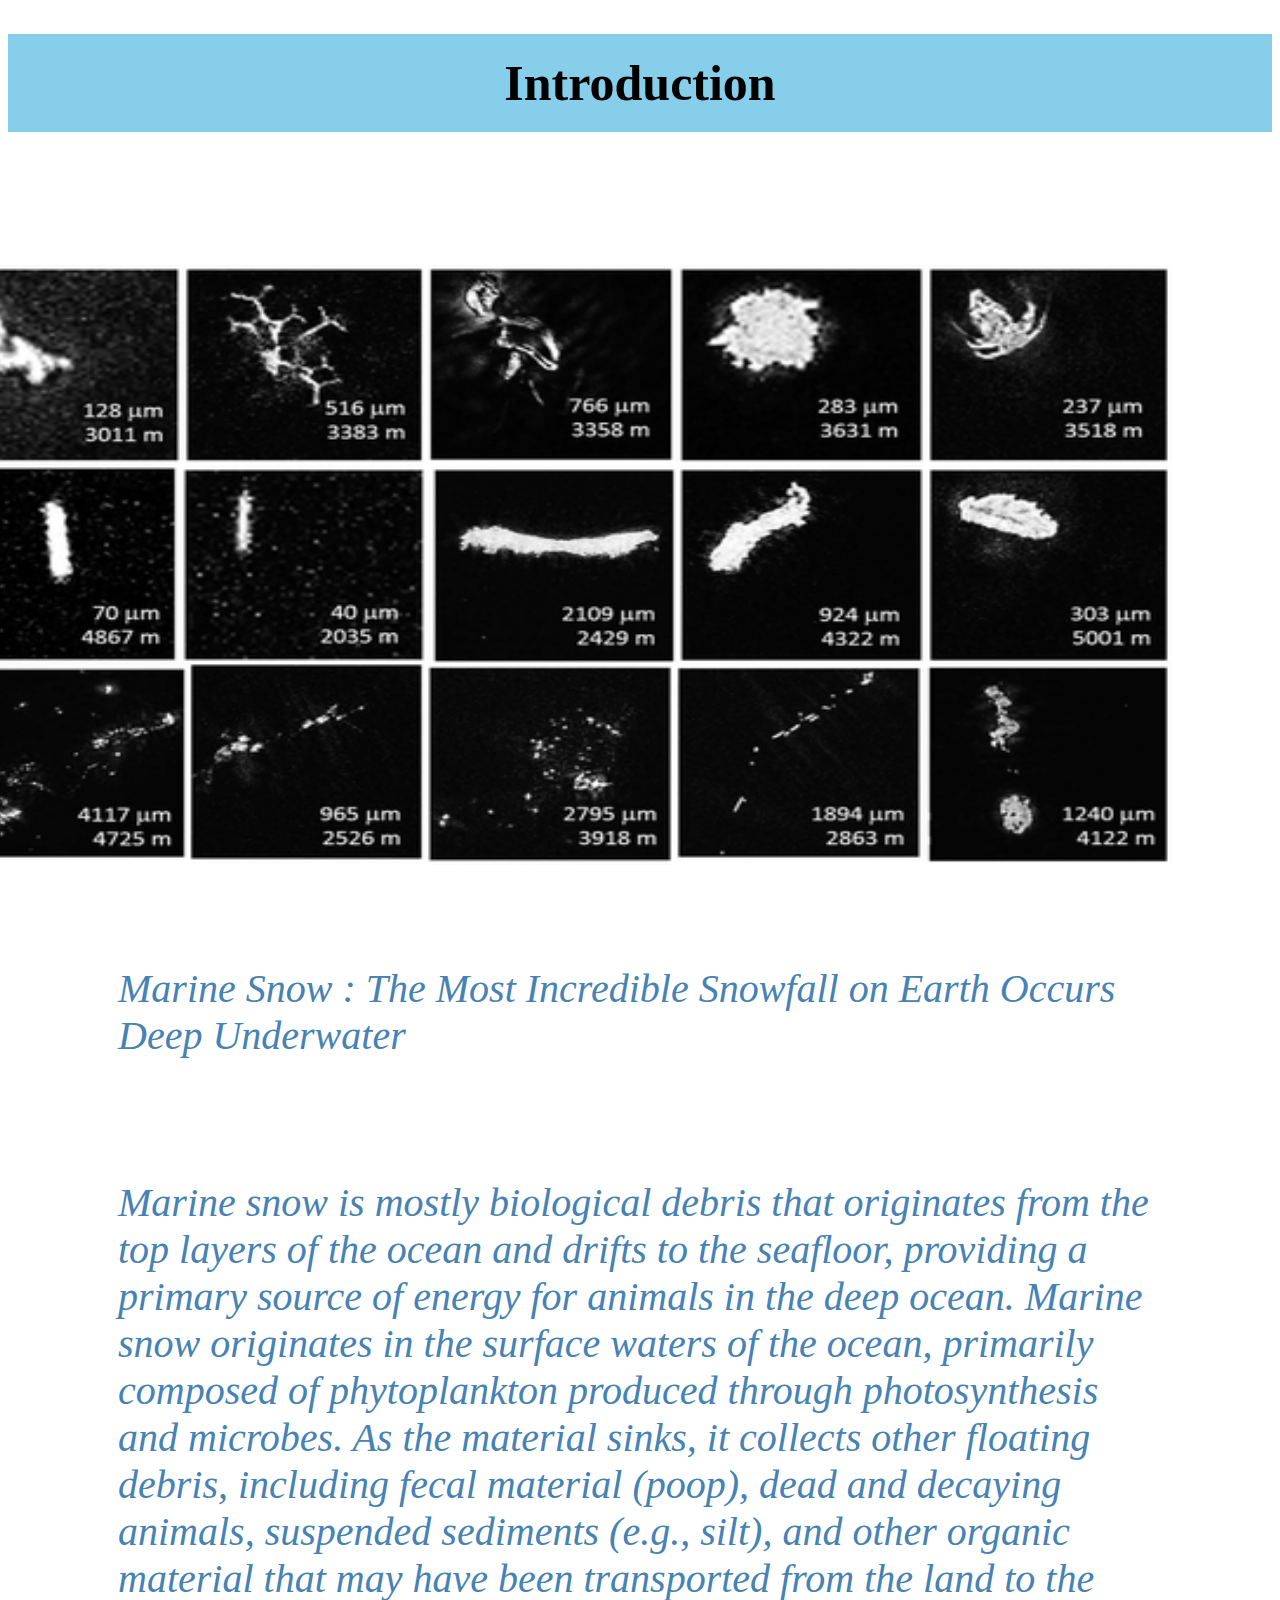
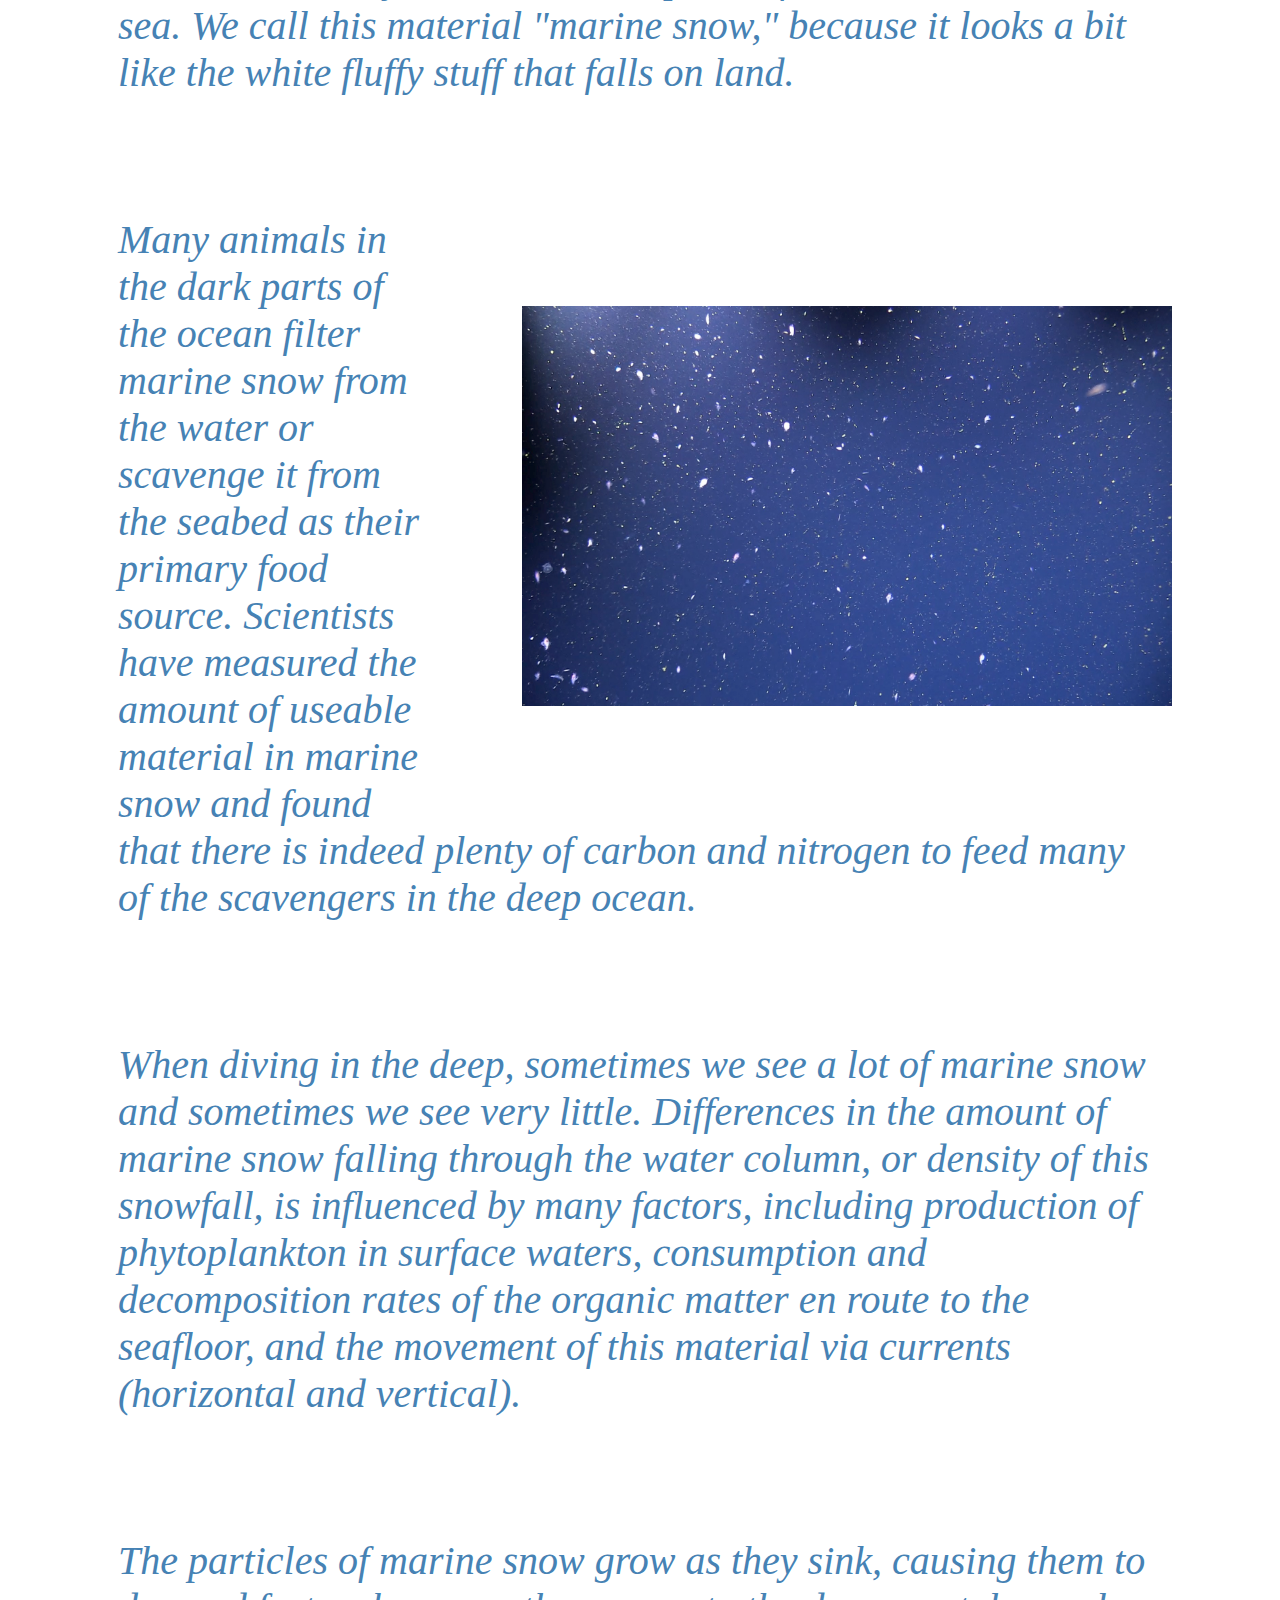
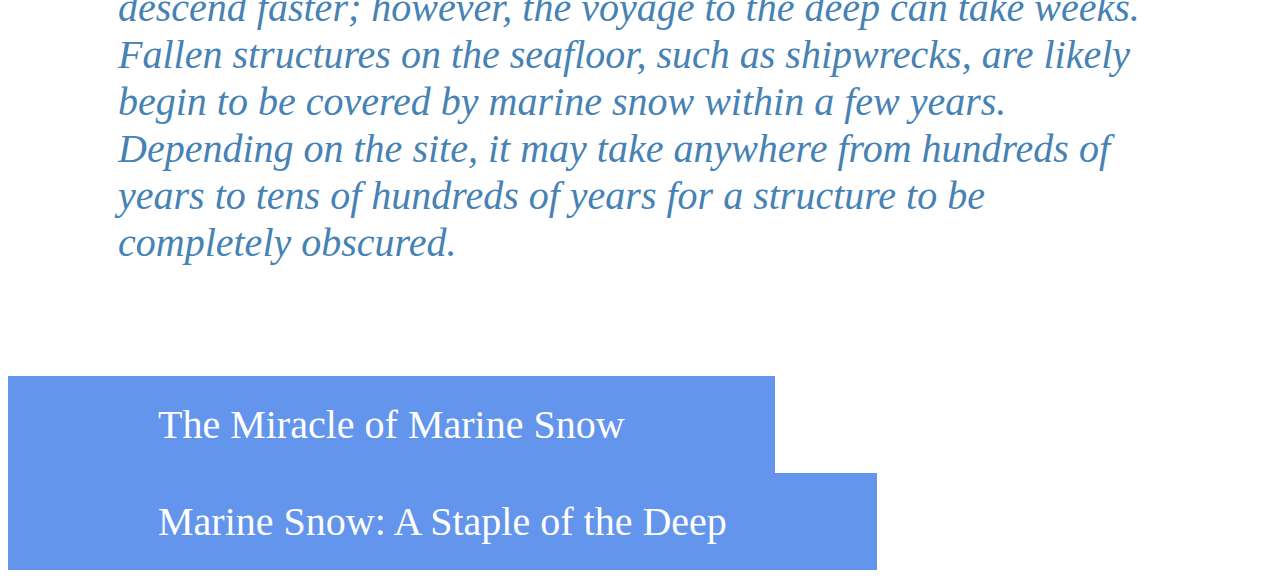
==== Introduction.html @ 8fd4afe2 "Update Introduction.html" ====
<!DOCTYPE html>
<html lang="en" dir="ltr">
  <head>
    <meta charset="utf-8">
    <title>Introduction</title>
    <style>
      h1{
        background-color: skyblue;
        padding: 20px;
        text-align: center;
        font-size: 50px;
      }

      p{
        margin: 100px;
        padding: 10px;
        color:#4682B4;
        font-size:40px;
        font-style:italic;
      }
      a:link, a:visited{
        background-color: #6495ED;
        color: white;
        padding: 25px 150px;
        font-size:40px;
        text-align: center;
        text-decoration: none;
        display: inline-block;
        float:none;
      }

      img{
        float:right;
        margin: 100px;
      }

      img1{
        margin: 100;
        float:inherit;
      }

      intro{
        font-size:60px;
      }
    </style>
  </head>
  <body>

    <div class="header">
         <h1>Introduction</h1>
    </div>


    <div class="img1">
    <img src="assets/2.png" alt=""width="2000"height="600">
    </div>

    <div class="intro">
    <p>Marine Snow : The Most Incredible Snowfall on Earth Occurs Deep Underwater</p>

    <p class="p1">
    Marine snow is mostly biological debris that originates from the top layers of the ocean and drifts to the seafloor, providing a primary source of energy for animals in the deep ocean.
    Marine snow originates in the surface waters of the ocean, primarily composed of phytoplankton produced through photosynthesis and microbes. As the material sinks, it collects other floating debris, including fecal material (poop), dead and decaying animals, suspended sediments (e.g., silt), and other organic material that may have been transported from the land to the sea. We call this material "marine snow," because it looks a bit like the white fluffy stuff that falls on land.
    </p>
    <div class="img">
      <img src="assets/1.jpeg" alt="" width="650"height="400">
    </div>
<p id="p2">
Many animals in the dark parts of the ocean filter marine snow from the water or scavenge it from the seabed as their primary food source. Scientists have measured the amount of useable material in marine snow and found that there is indeed plenty of carbon and nitrogen to feed many of the scavengers in the deep ocean.
</p>
<p id="p3">
When diving in the deep, sometimes we see a lot of marine snow and sometimes we see very little. Differences in the amount of marine snow falling through the water column, or density of this snowfall, is influenced by many factors, including production of phytoplankton in surface waters, consumption and decomposition rates of the organic matter en route to the seafloor, and the movement of this material via currents (horizontal and vertical).
</p>
<p id="p4">
The particles of marine snow grow as they sink, causing them to descend faster; however, the voyage to the deep can take weeks. Fallen structures on the seafloor, such as shipwrecks, are likely begin to be covered by marine snow within a few years. Depending on the site, it may take anywhere from hundreds of years to tens of hundreds of years for a structure to be completely obscured.
</p>
</div>
 <div class="video">
   <a href="https://www.youtube.com/watch?v=Lt8rDz0vx2o">The Miracle of Marine Snow</a>
 </div>

<div class="web">
  <a href="https://ocean.si.edu/ecosystems/deep-sea/marine-snow-staple-deep">Marine Snow: A Staple of the Deep</a>

</div>
  </body>
</html>
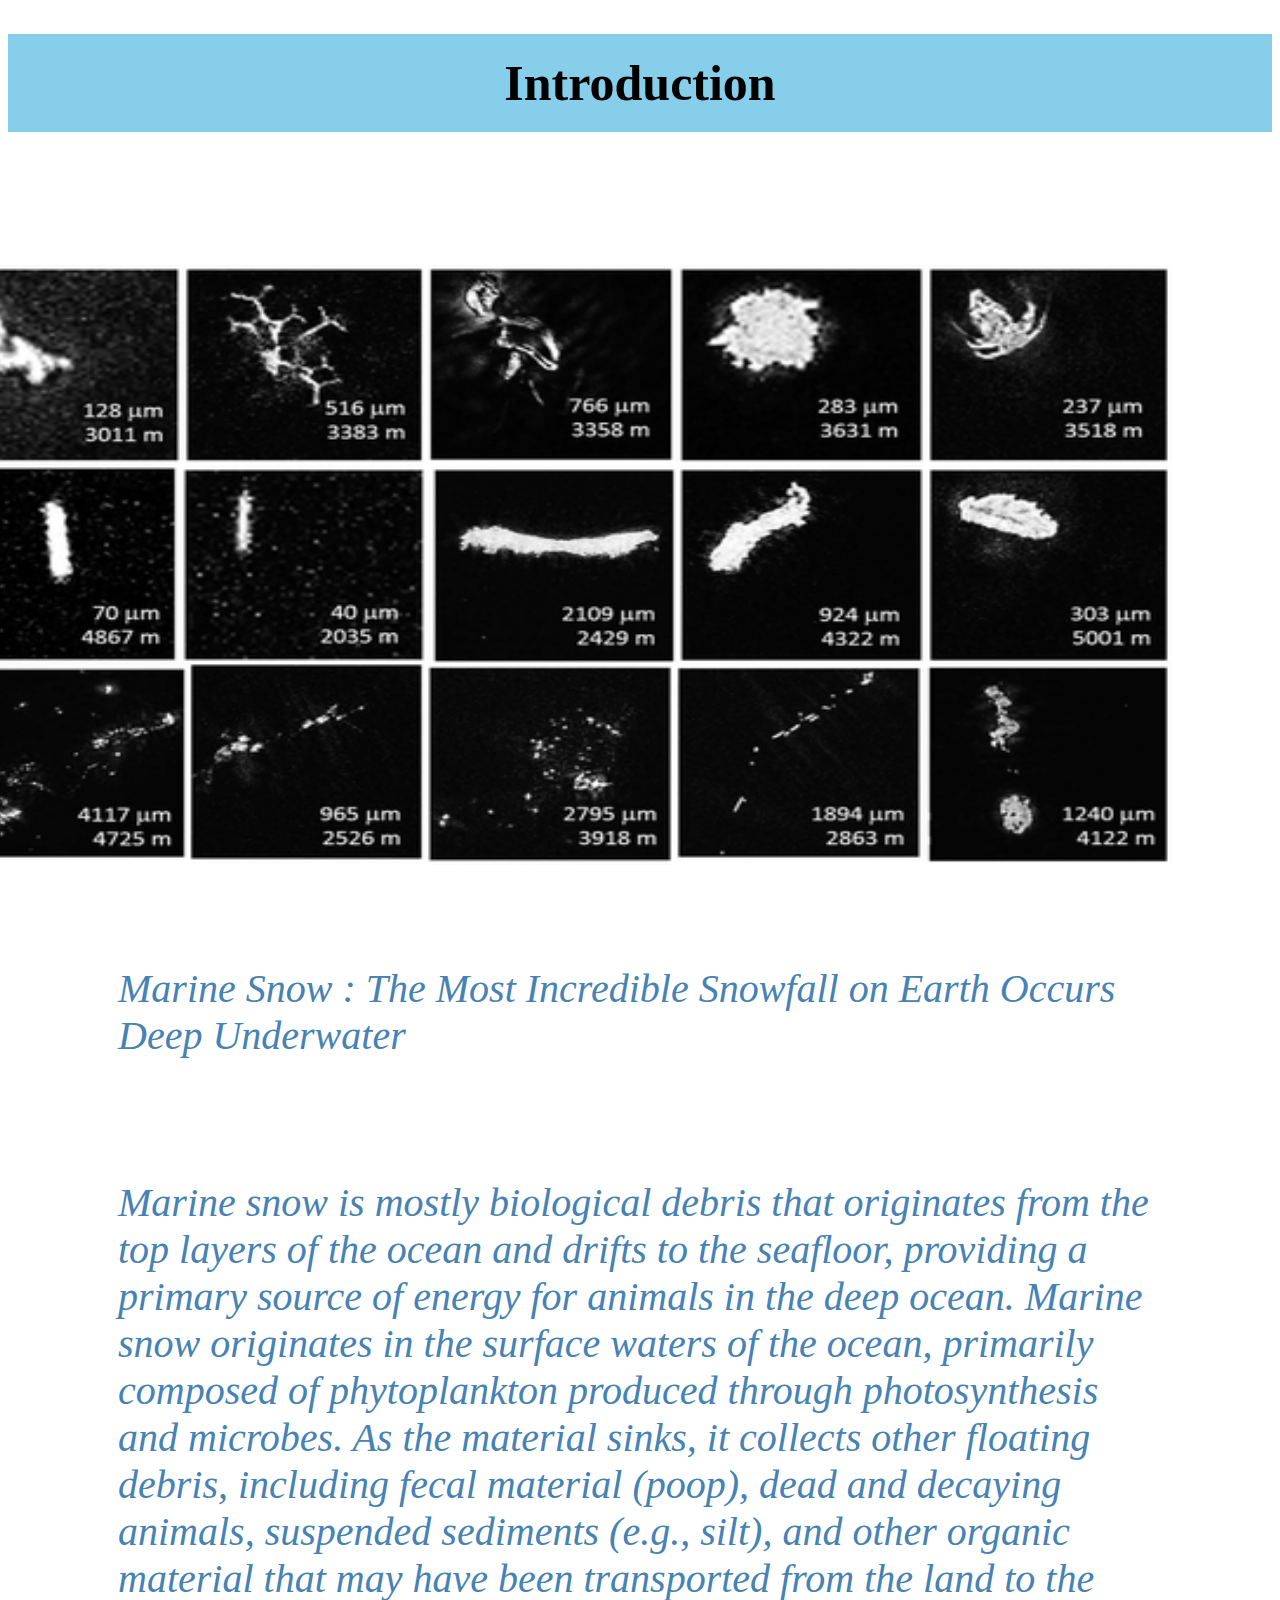
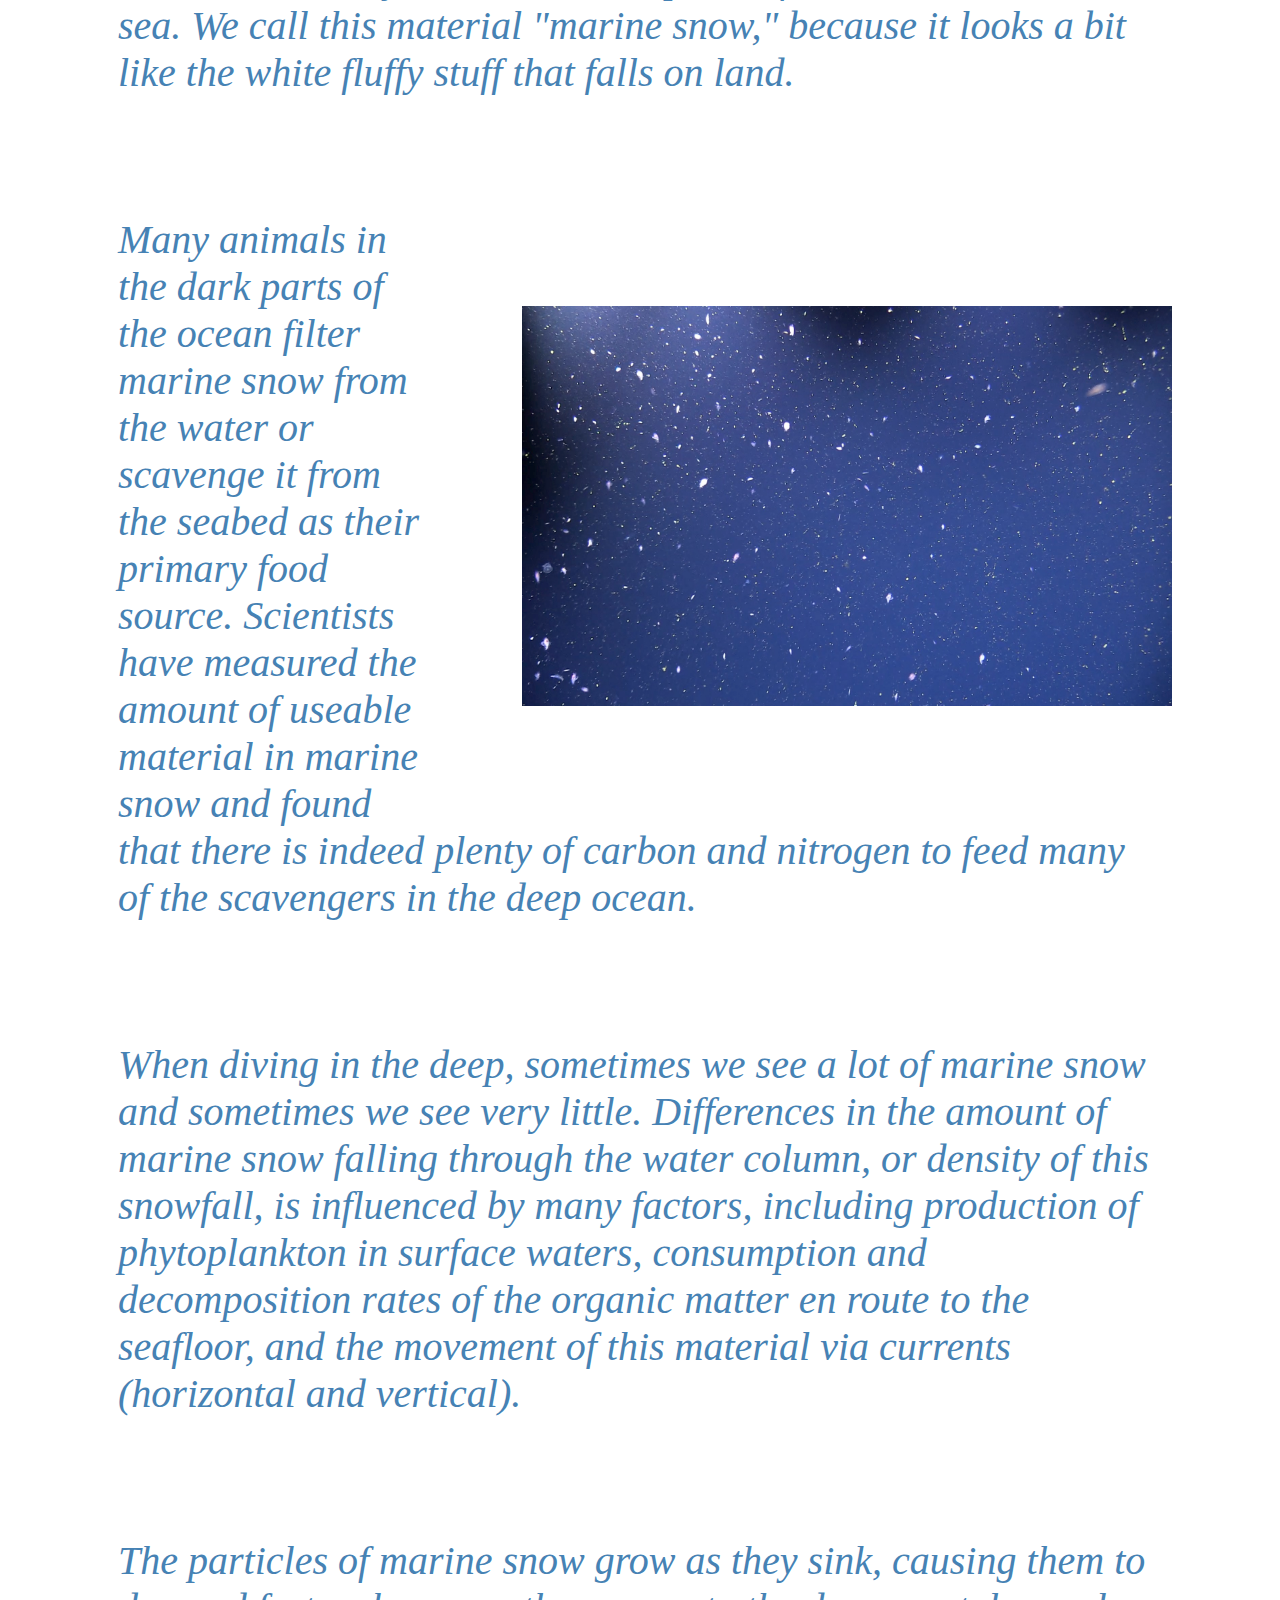
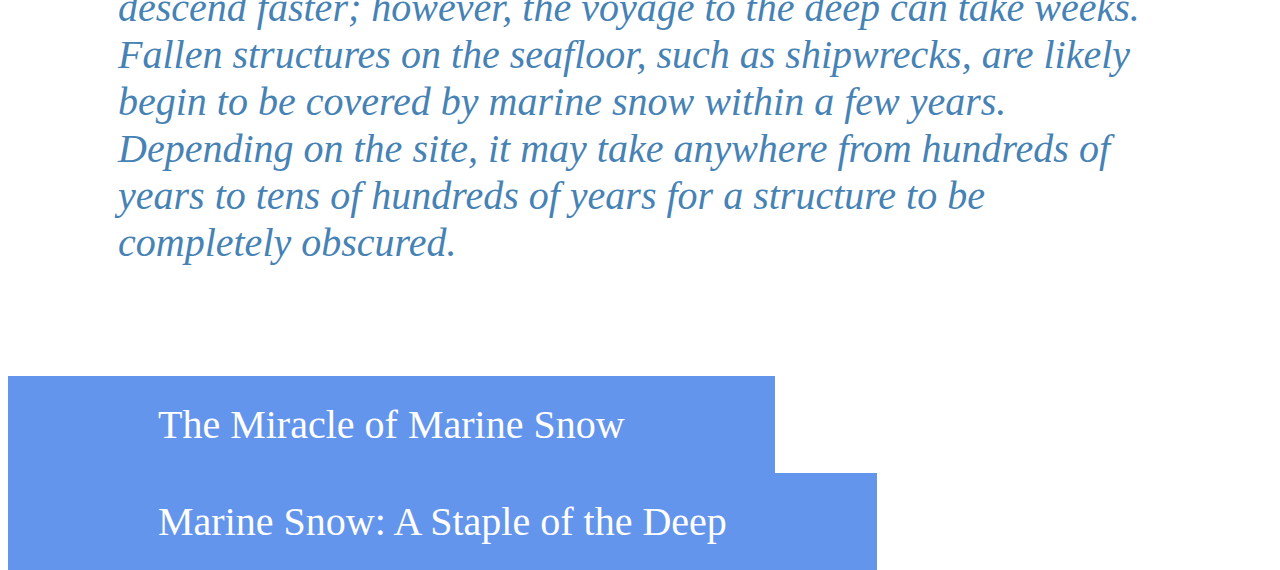
==== commit 6a0667f6: "Update Introduction.html" ====
--- a/Introduction.html
+++ b/Introduction.html
@@ -26,7 +26,7 @@
         text-align: center;
         text-decoration: none;
         display: inline-block;
-        float:none;
+        float:left;
       }
 
       img{
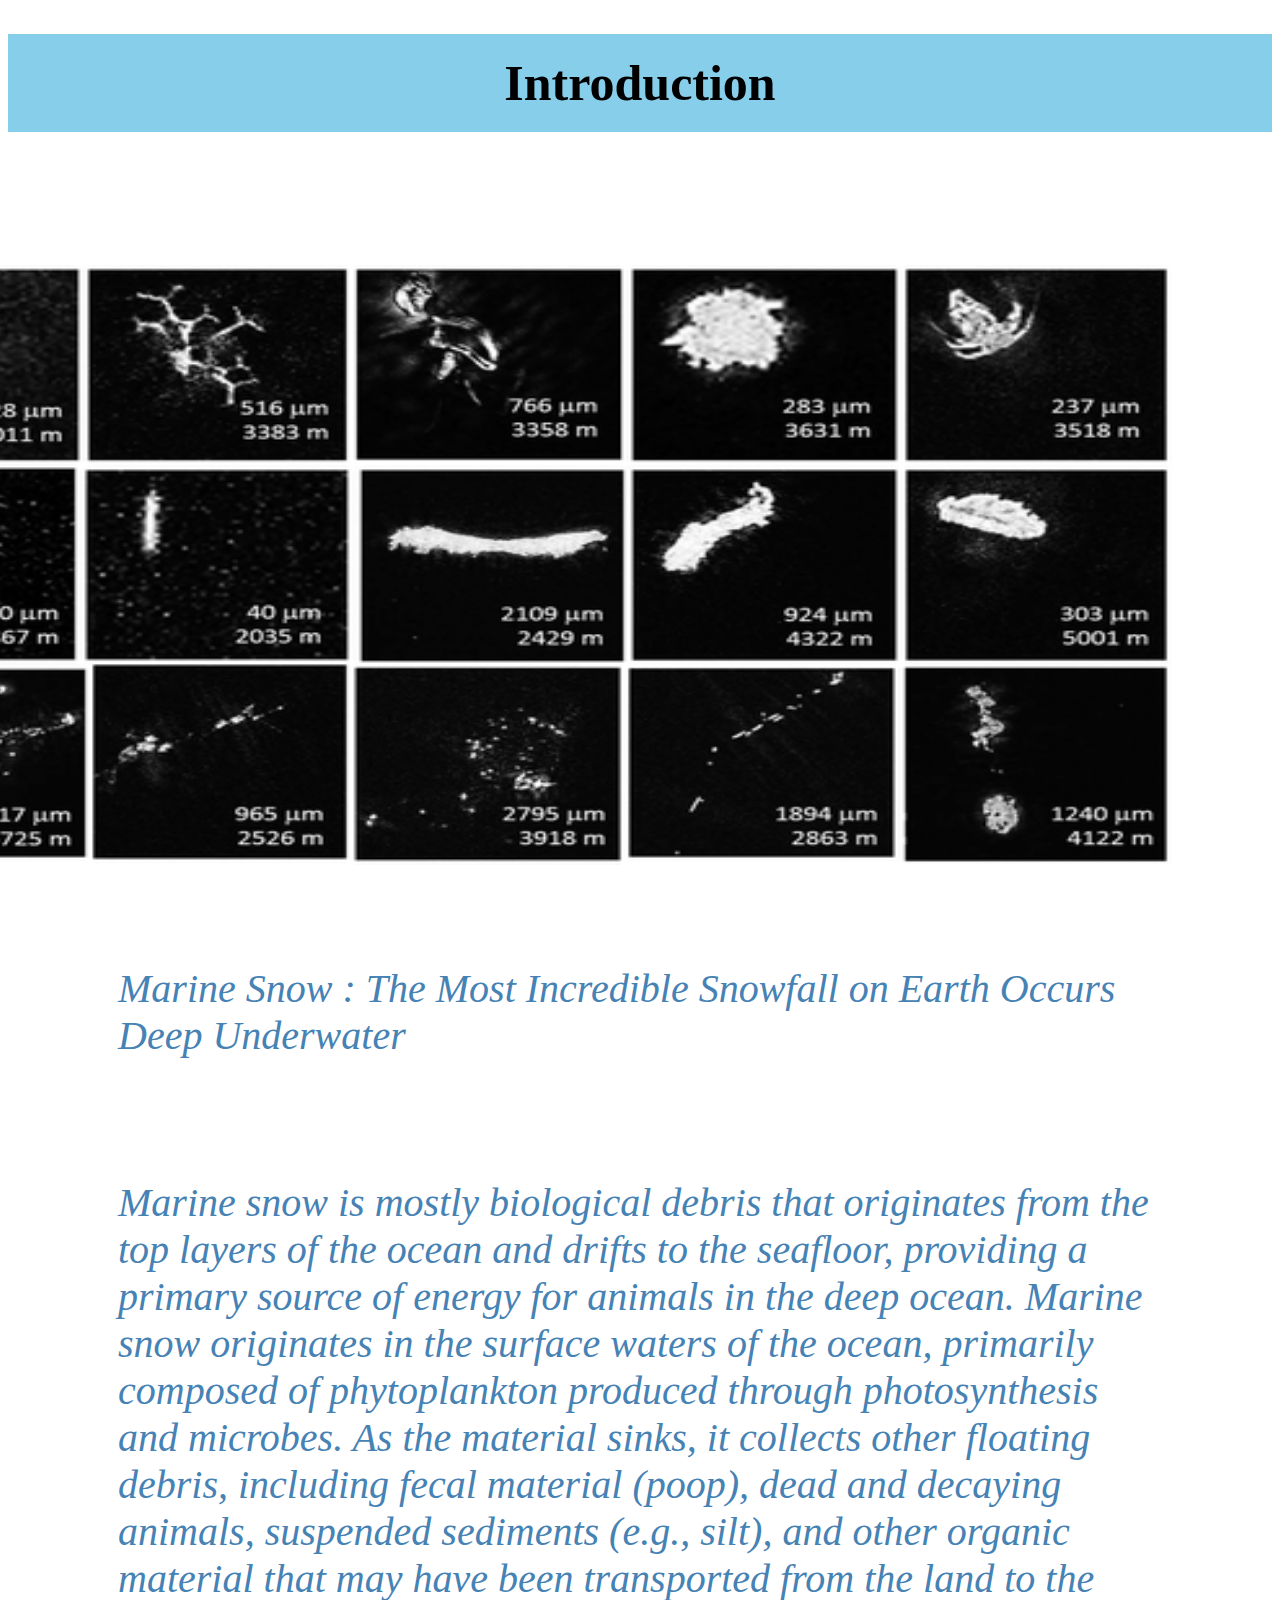
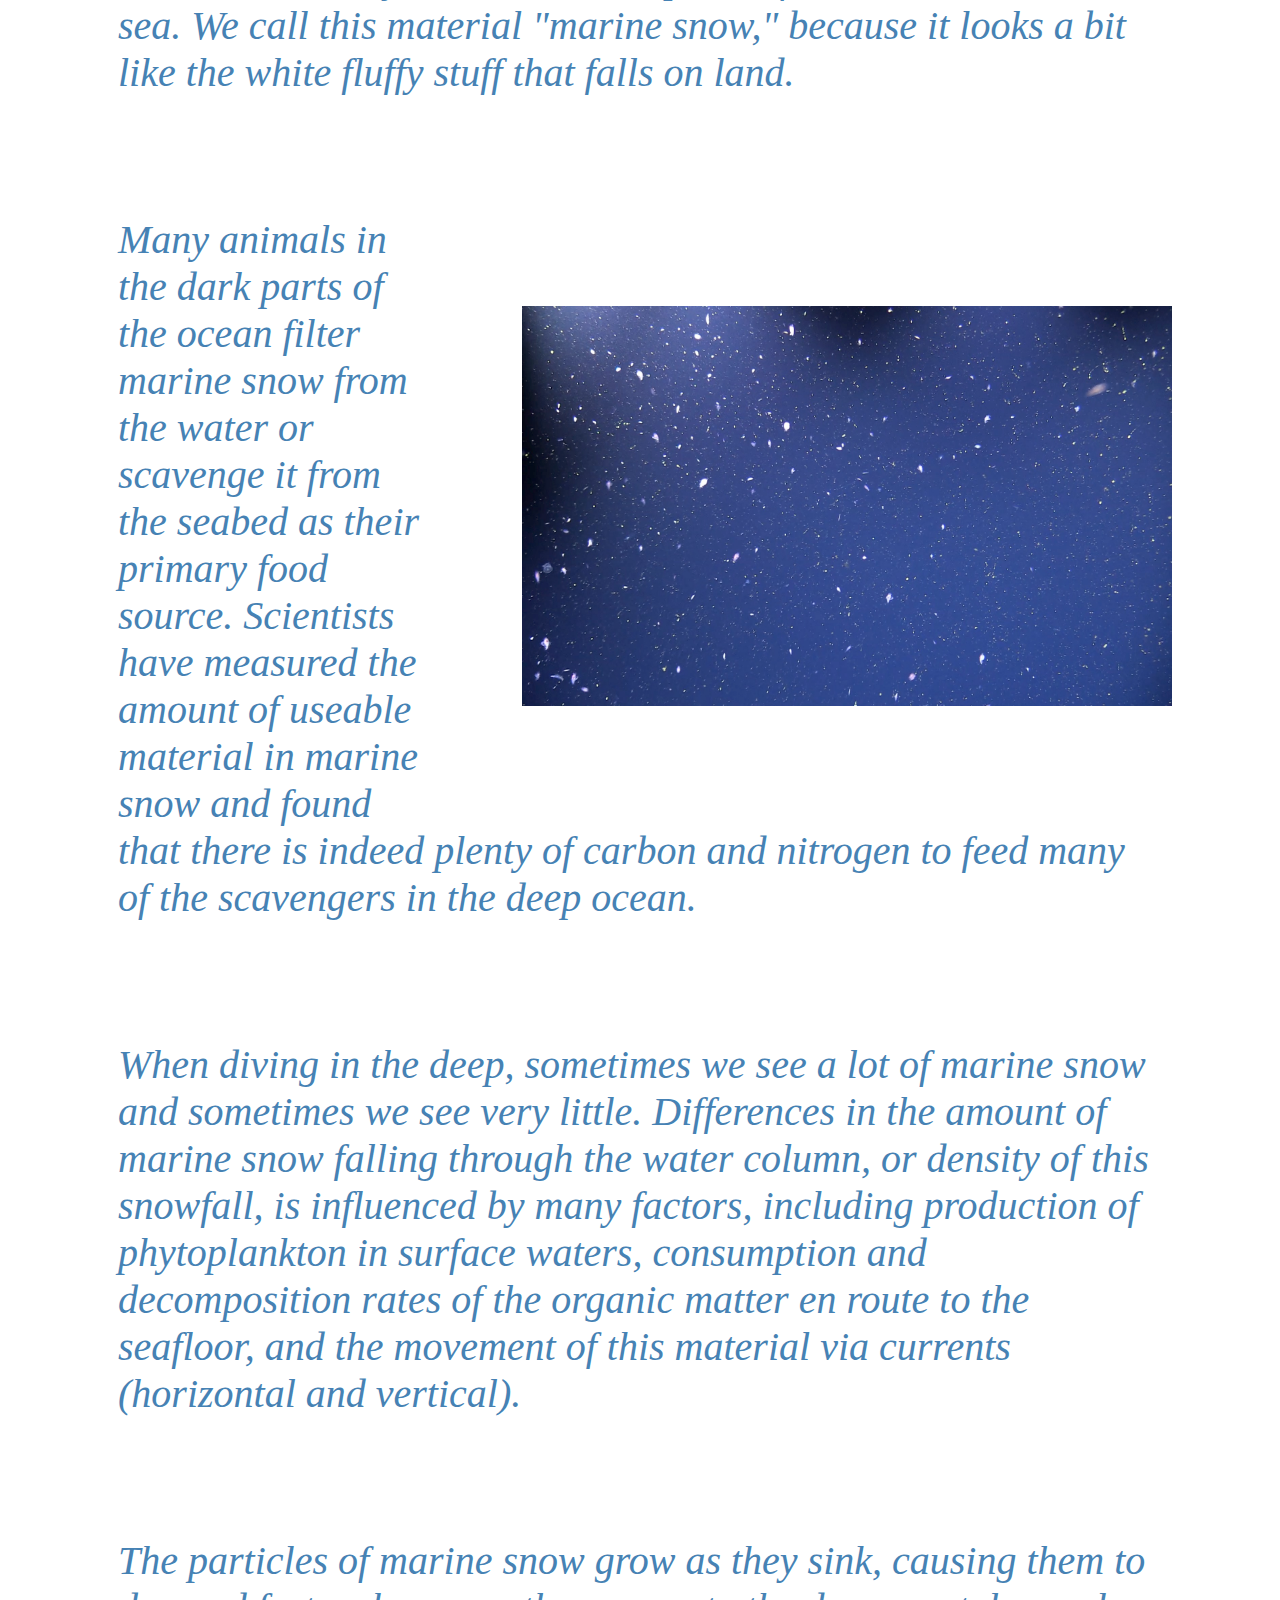
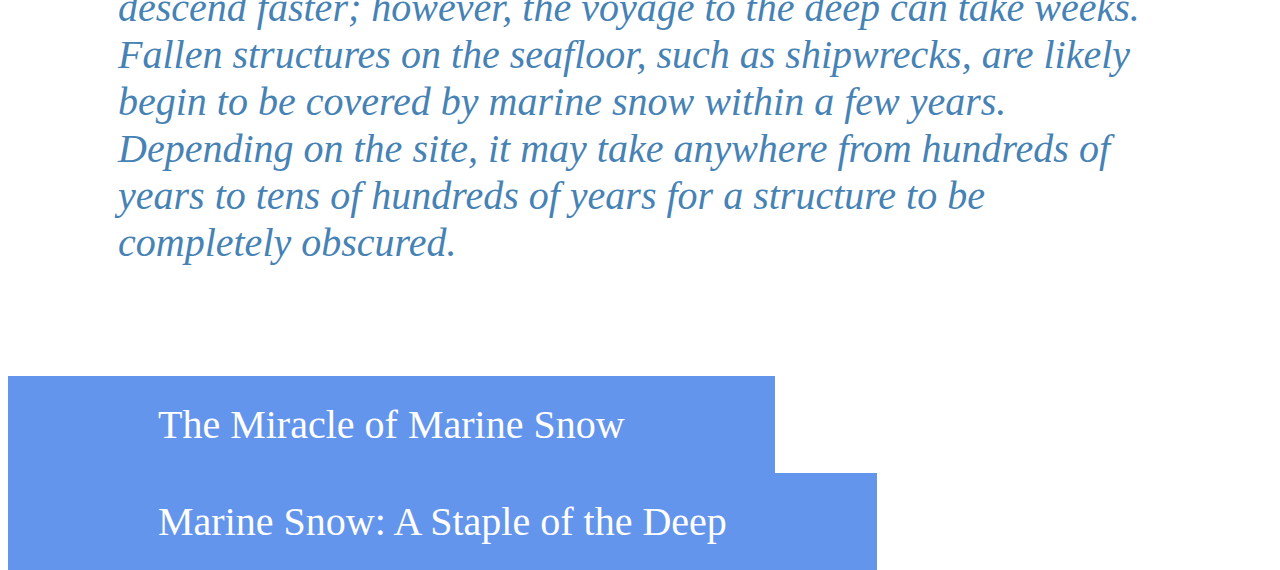
==== commit b904f1e8: "Update Introduction.html" ====
--- a/Introduction.html
+++ b/Introduction.html
@@ -52,7 +52,7 @@
 
 
     <div class="img1">
-    <img src="assets/2.png" alt=""width="2000"height="600">
+    <img src="assets/2.png" alt=""width="2200"height="600">
     </div>
 
     <div class="intro">
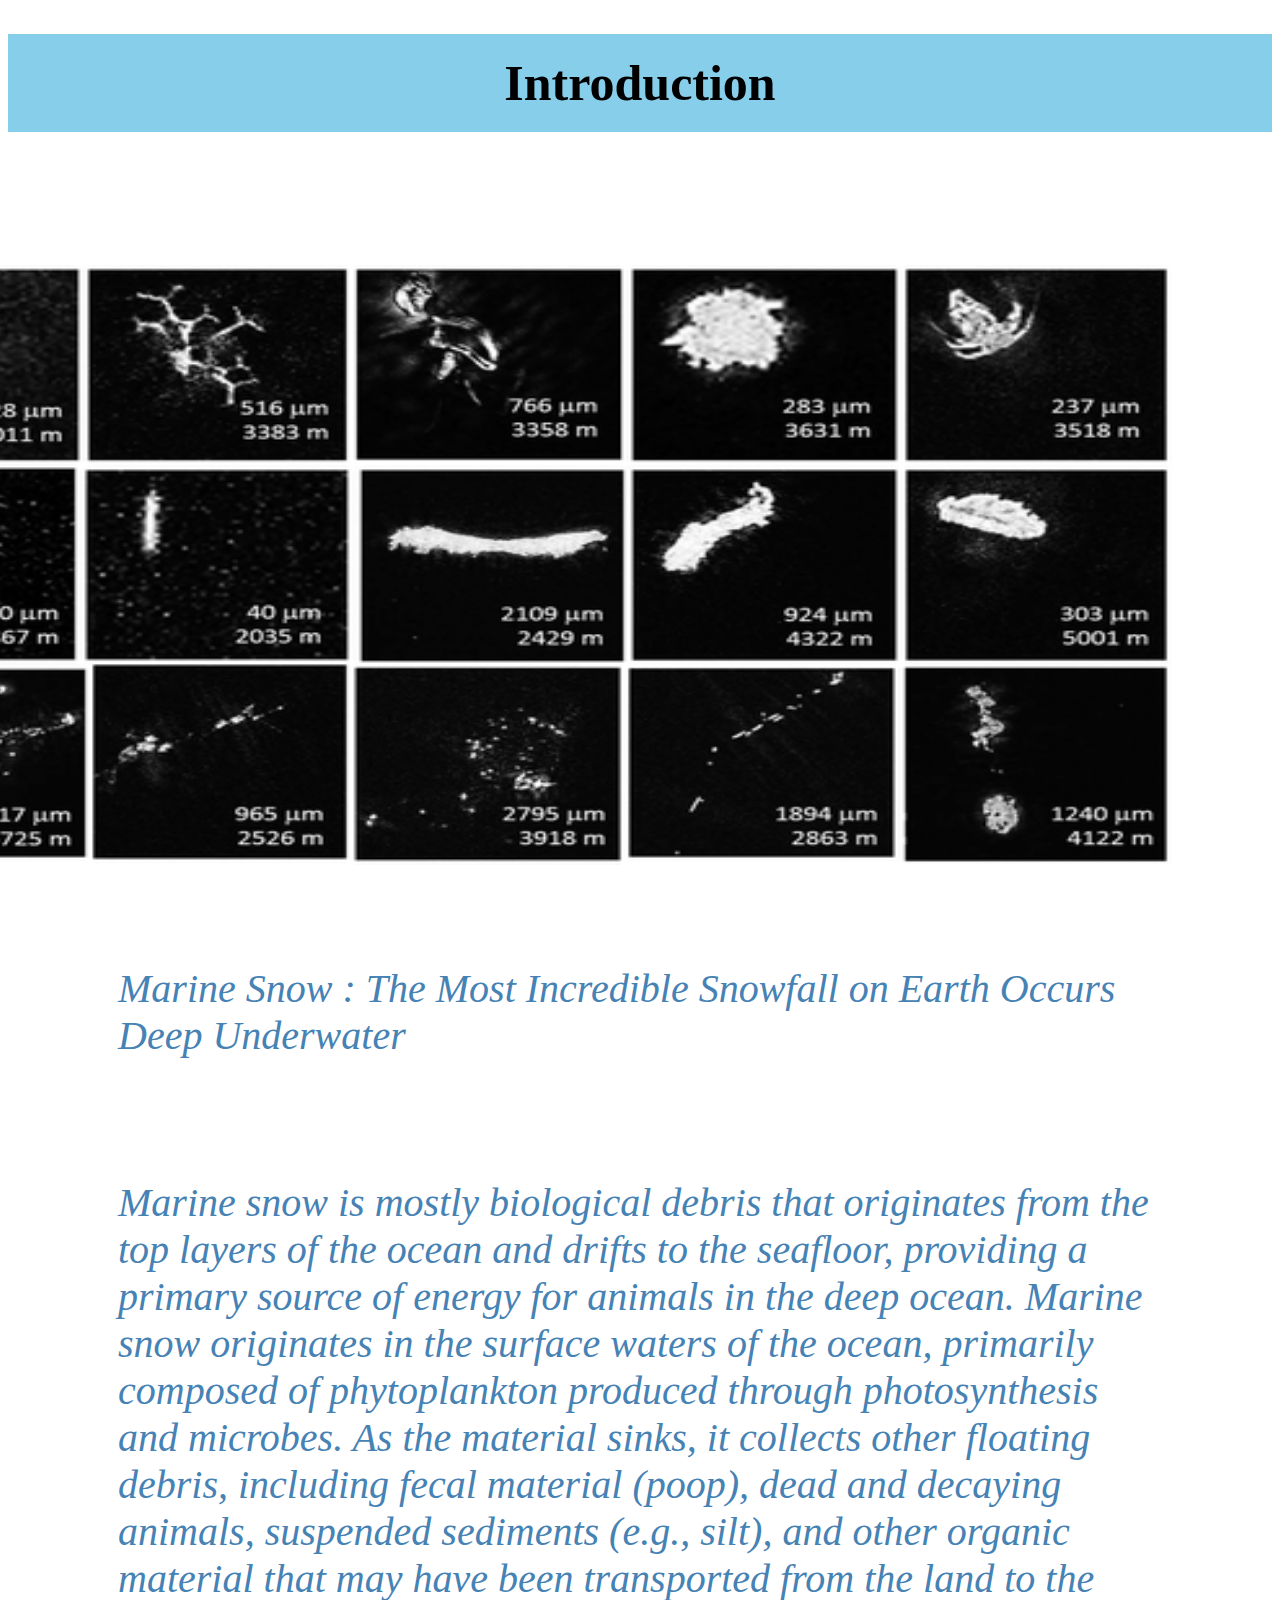
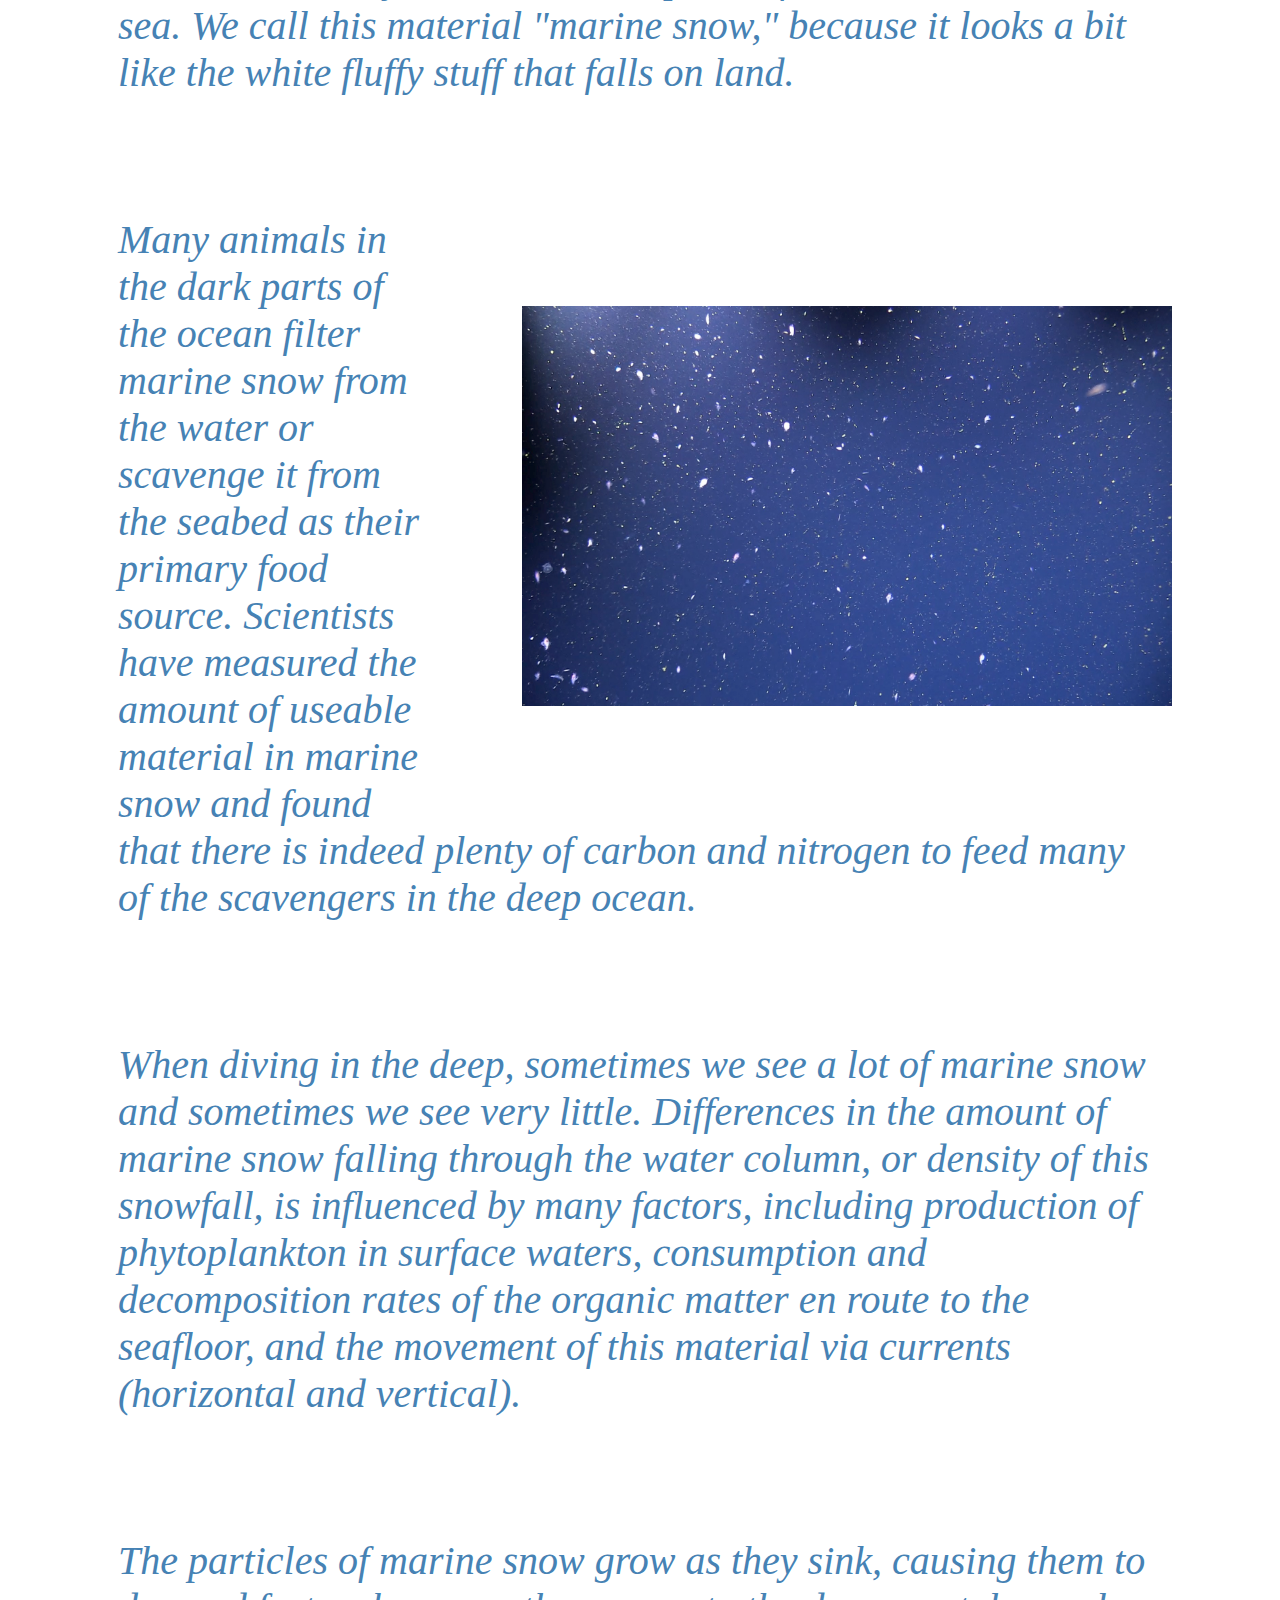
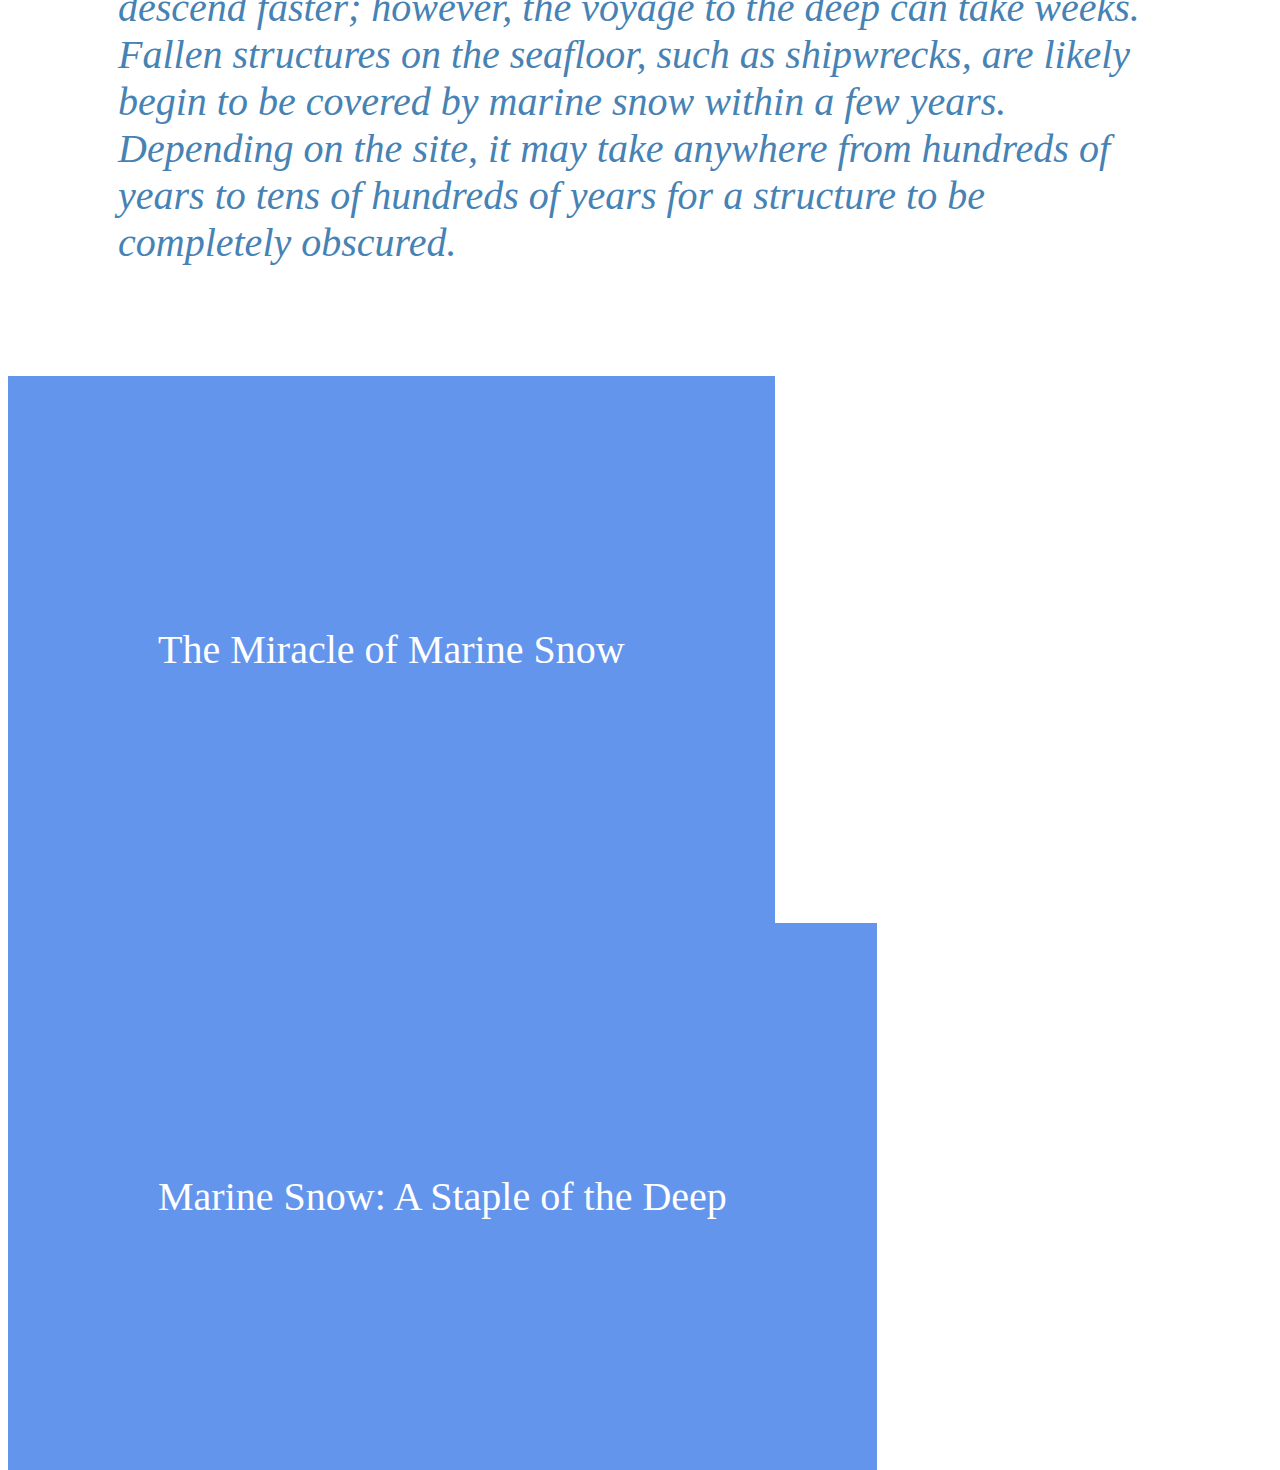
==== commit 4b45056f: "Update Introduction.html" ====
--- a/Introduction.html
+++ b/Introduction.html
@@ -21,7 +21,7 @@
       a:link, a:visited{
         background-color: #6495ED;
         color: white;
-        padding: 25px 150px;
+        padding: 250px 150px;
         font-size:40px;
         text-align: center;
         text-decoration: none;
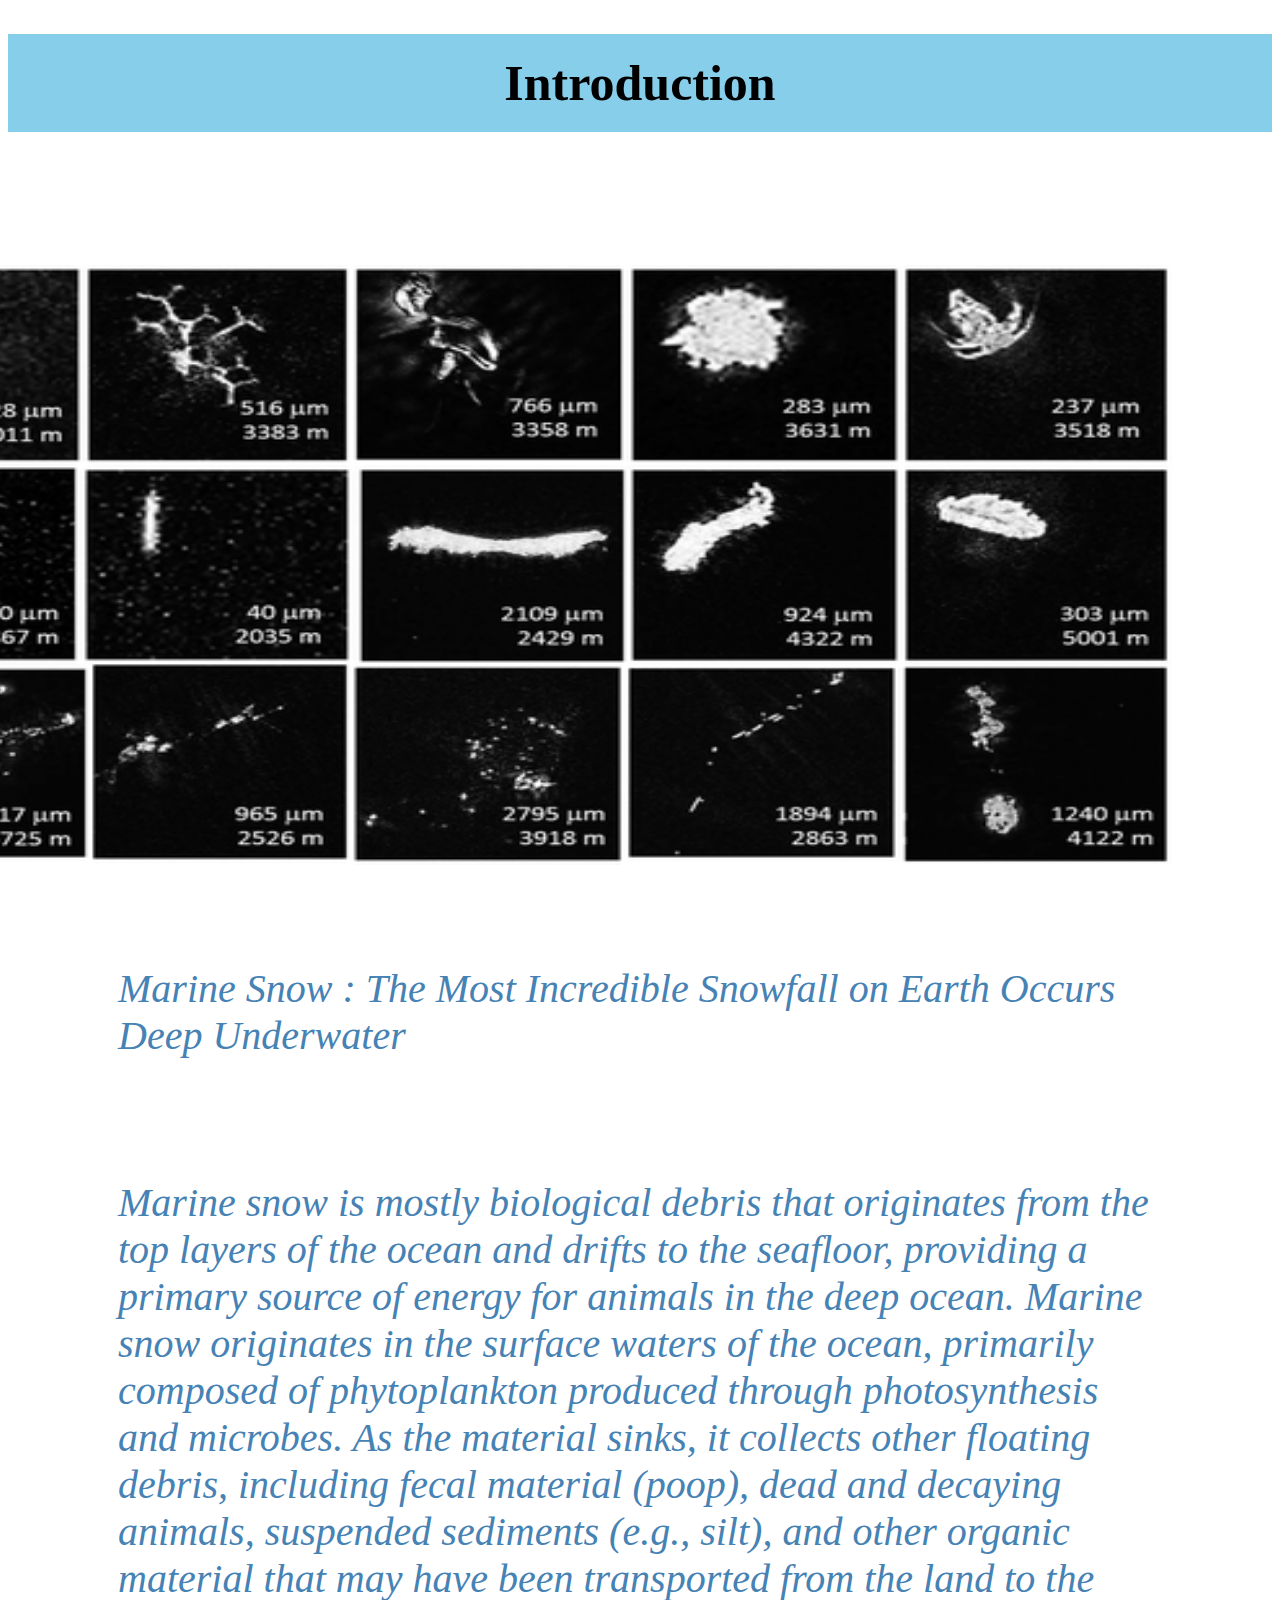
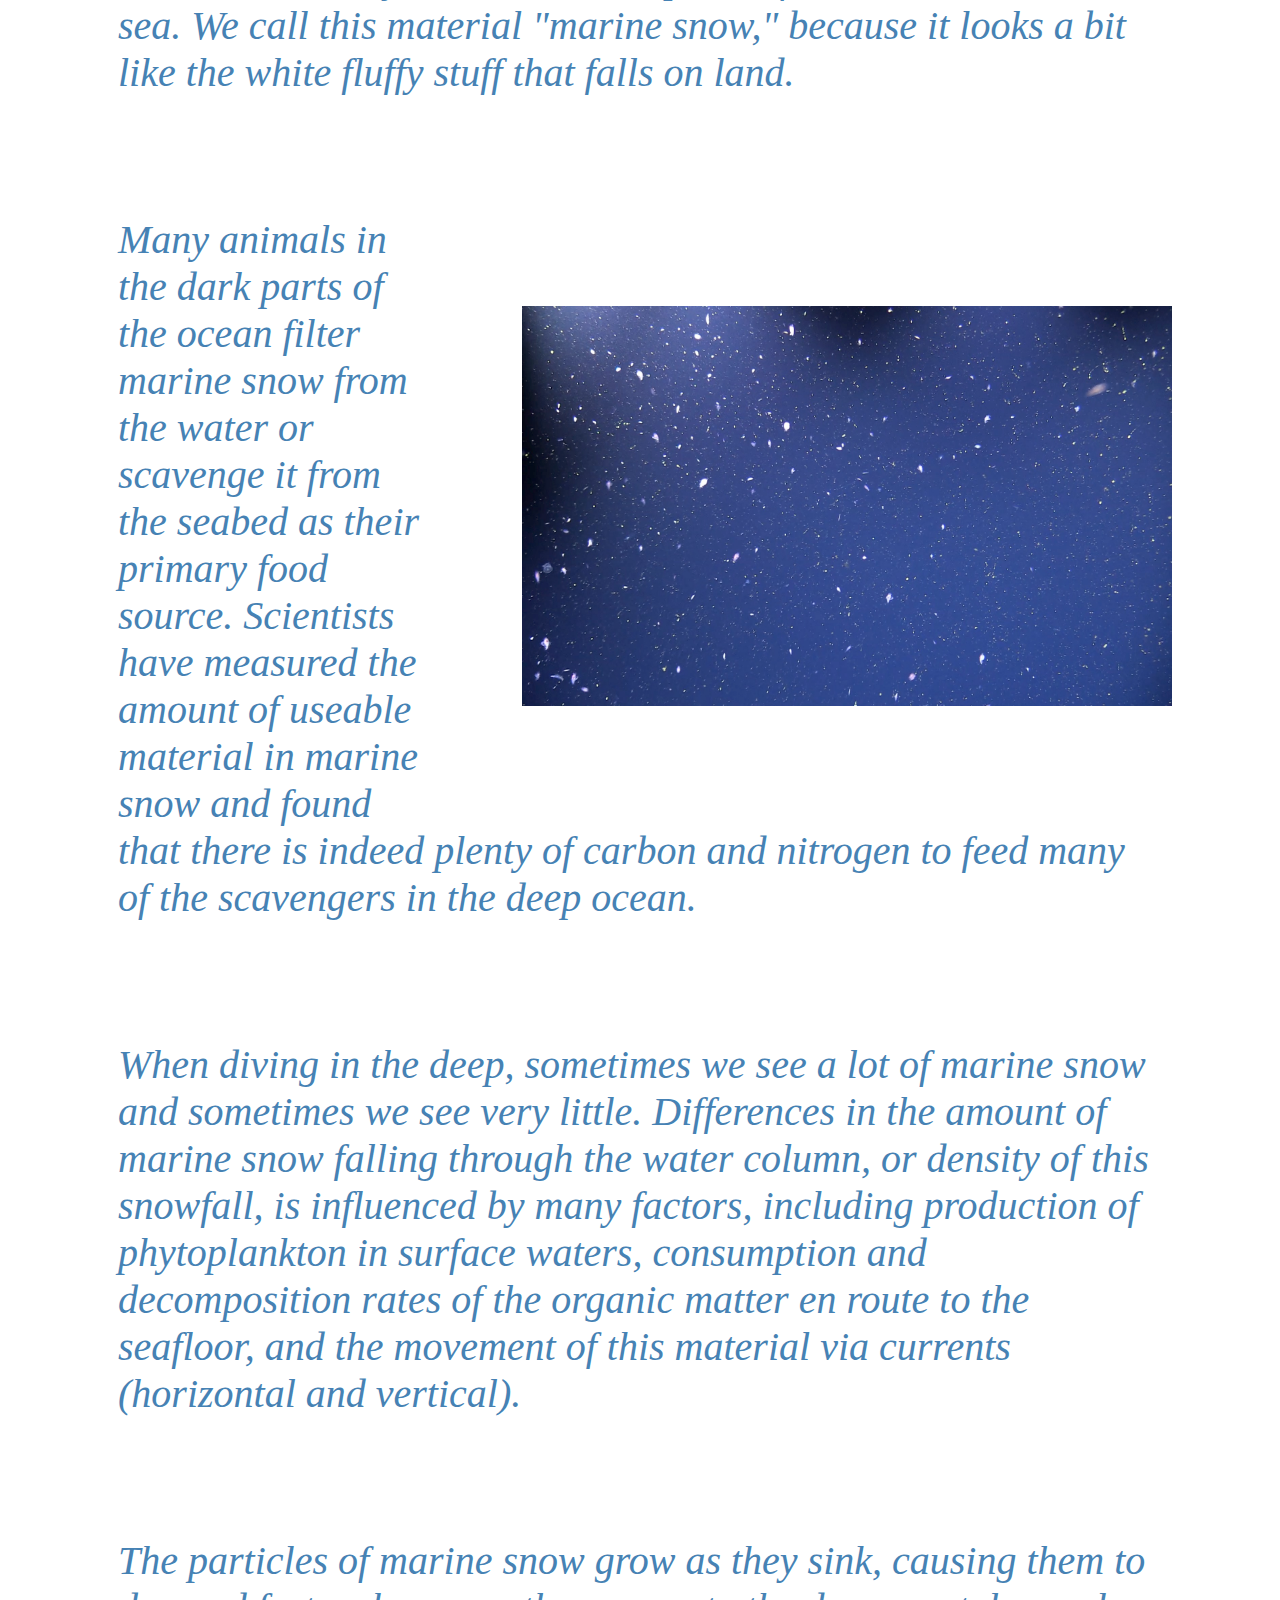
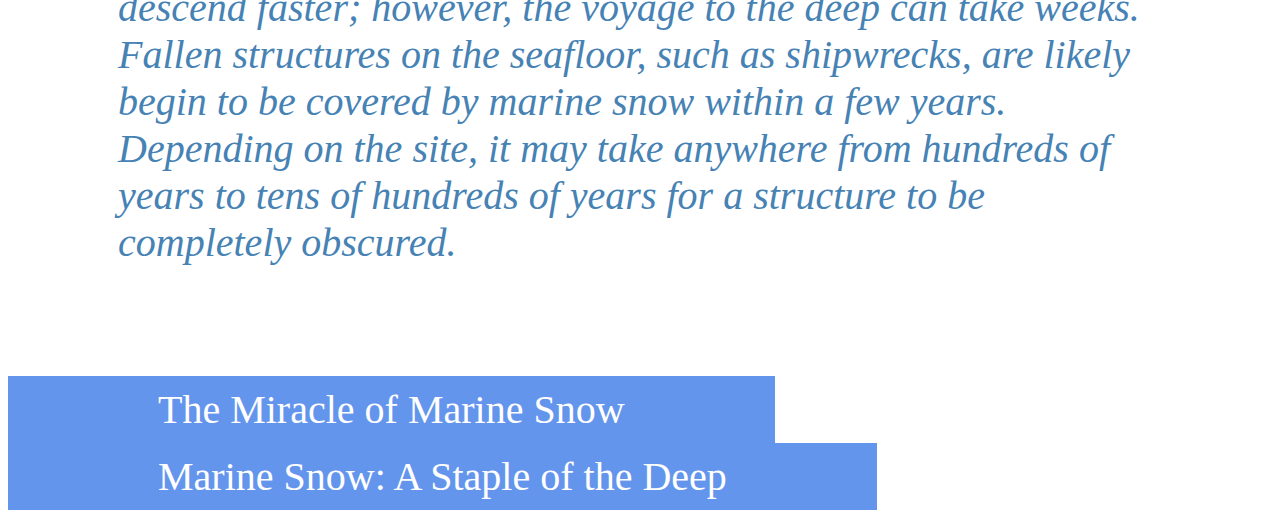
==== commit d6e1c2e3: "Update Introduction.html" ====
--- a/Introduction.html
+++ b/Introduction.html
@@ -21,7 +21,7 @@
       a:link, a:visited{
         background-color: #6495ED;
         color: white;
-        padding: 250px 150px;
+        padding:10px 150px;
         font-size:40px;
         text-align: center;
         text-decoration: none;
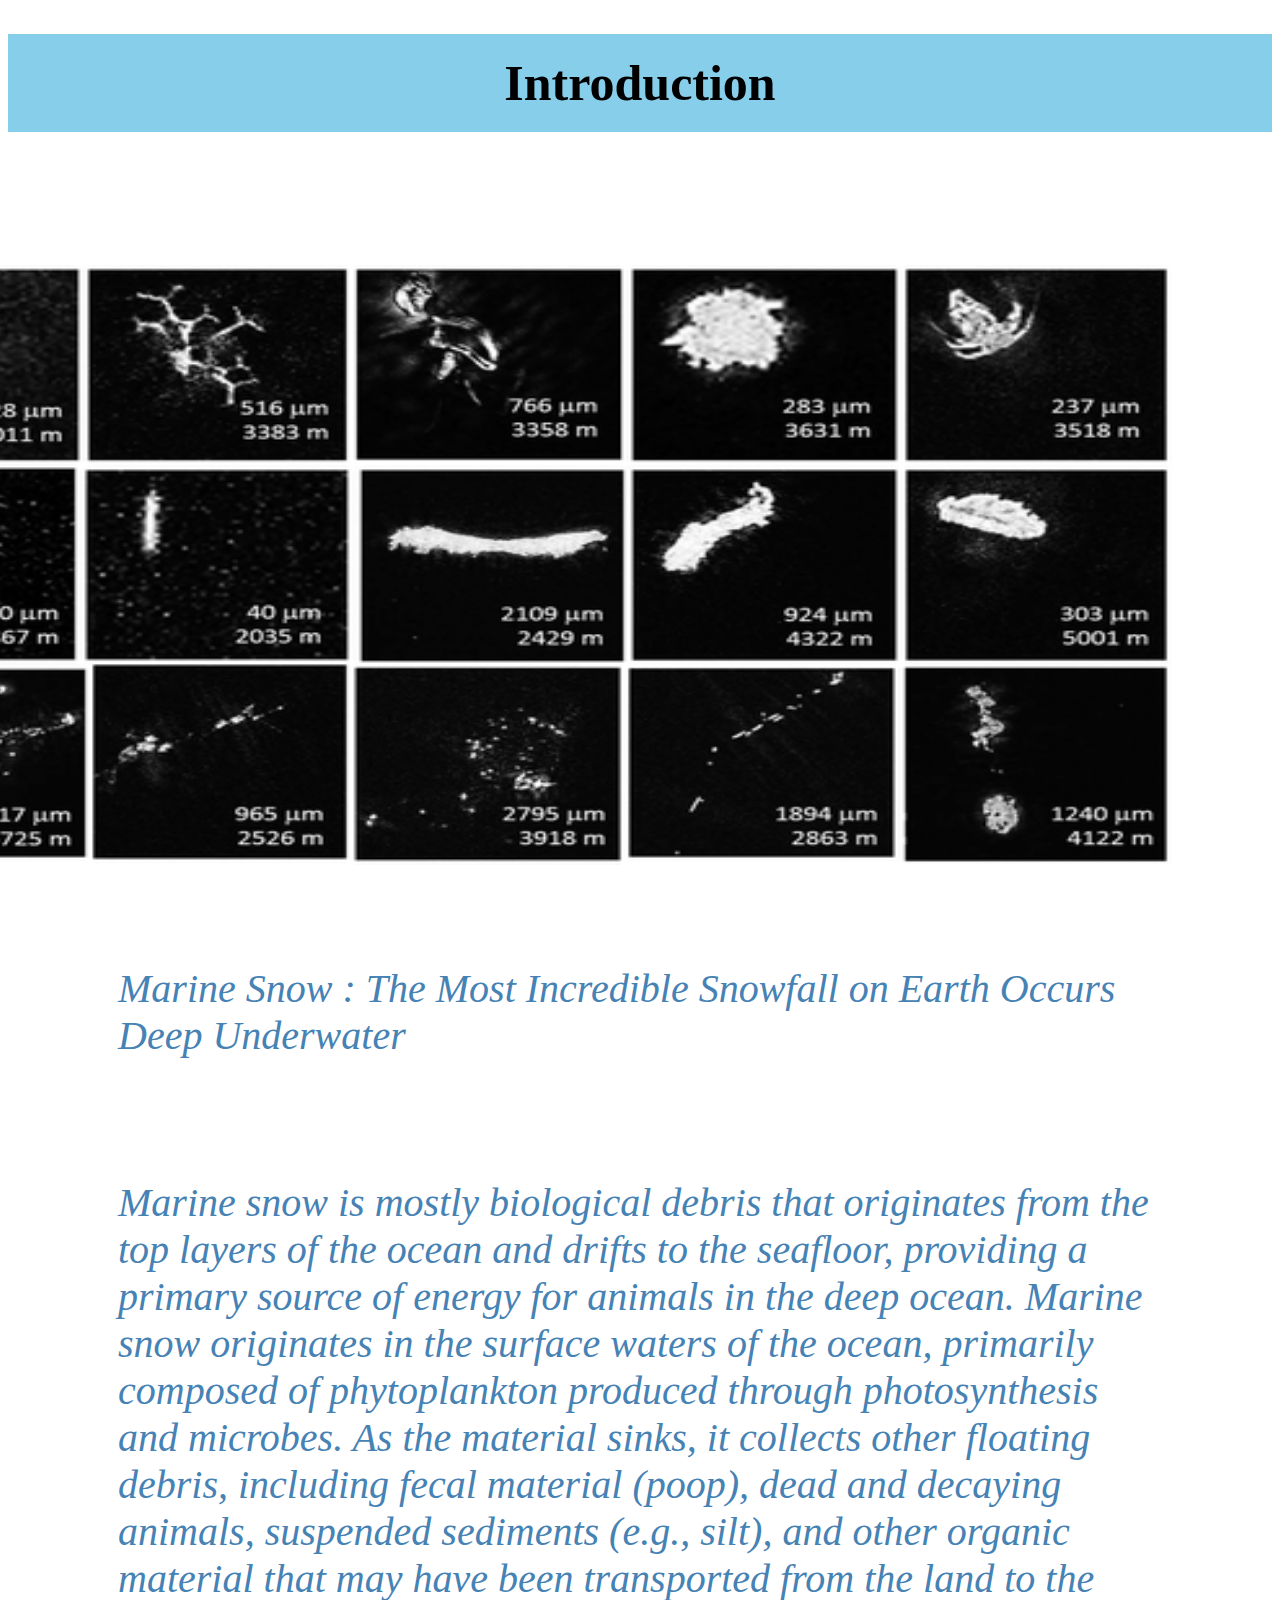
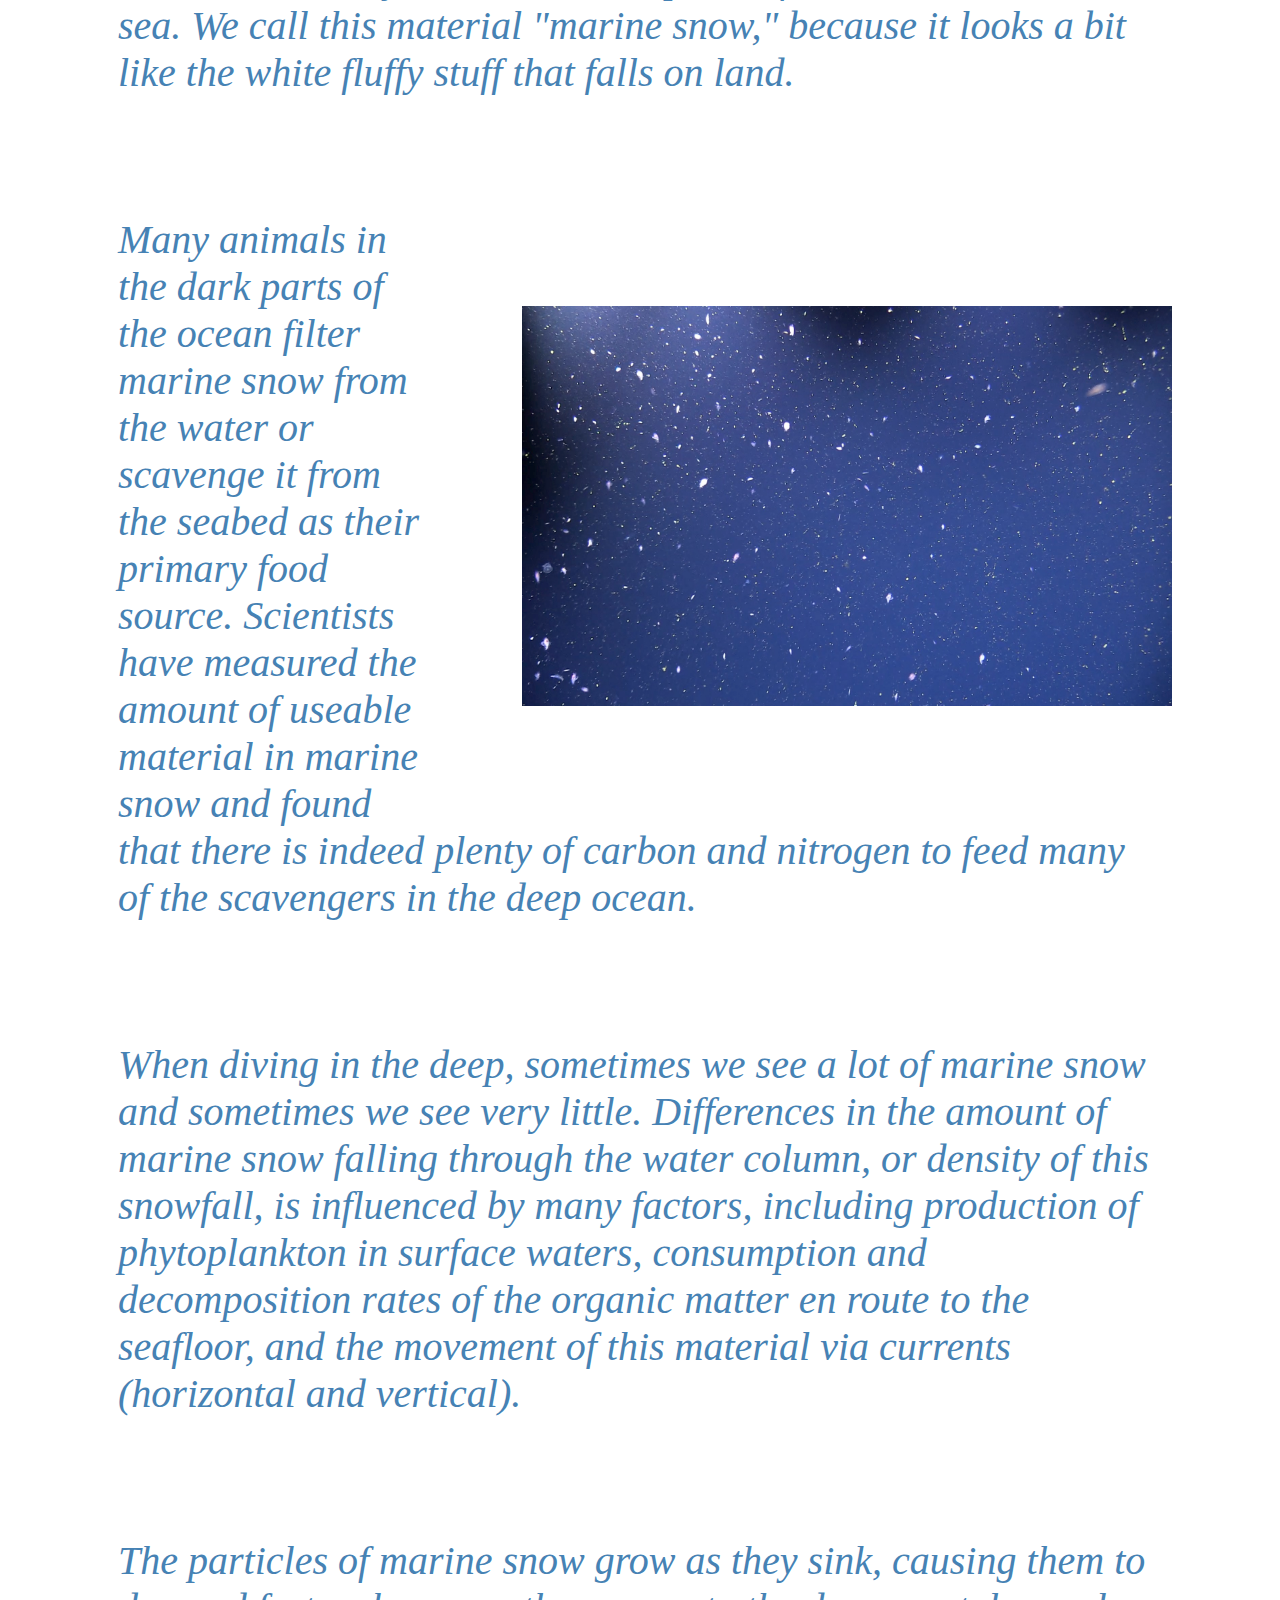
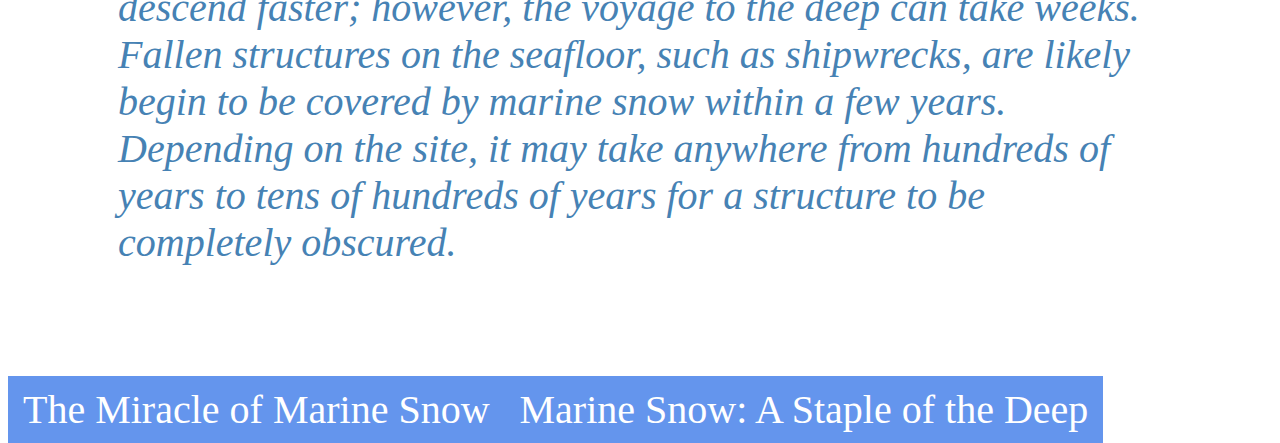
==== commit e4419125: "Create Introduction.html" ====
--- a/Introduction.html
+++ b/Introduction.html
@@ -21,7 +21,7 @@
       a:link, a:visited{
         background-color: #6495ED;
         color: white;
-        padding:10px 150px;
+        padding:10px 15px;
         font-size:40px;
         text-align: center;
         text-decoration: none;
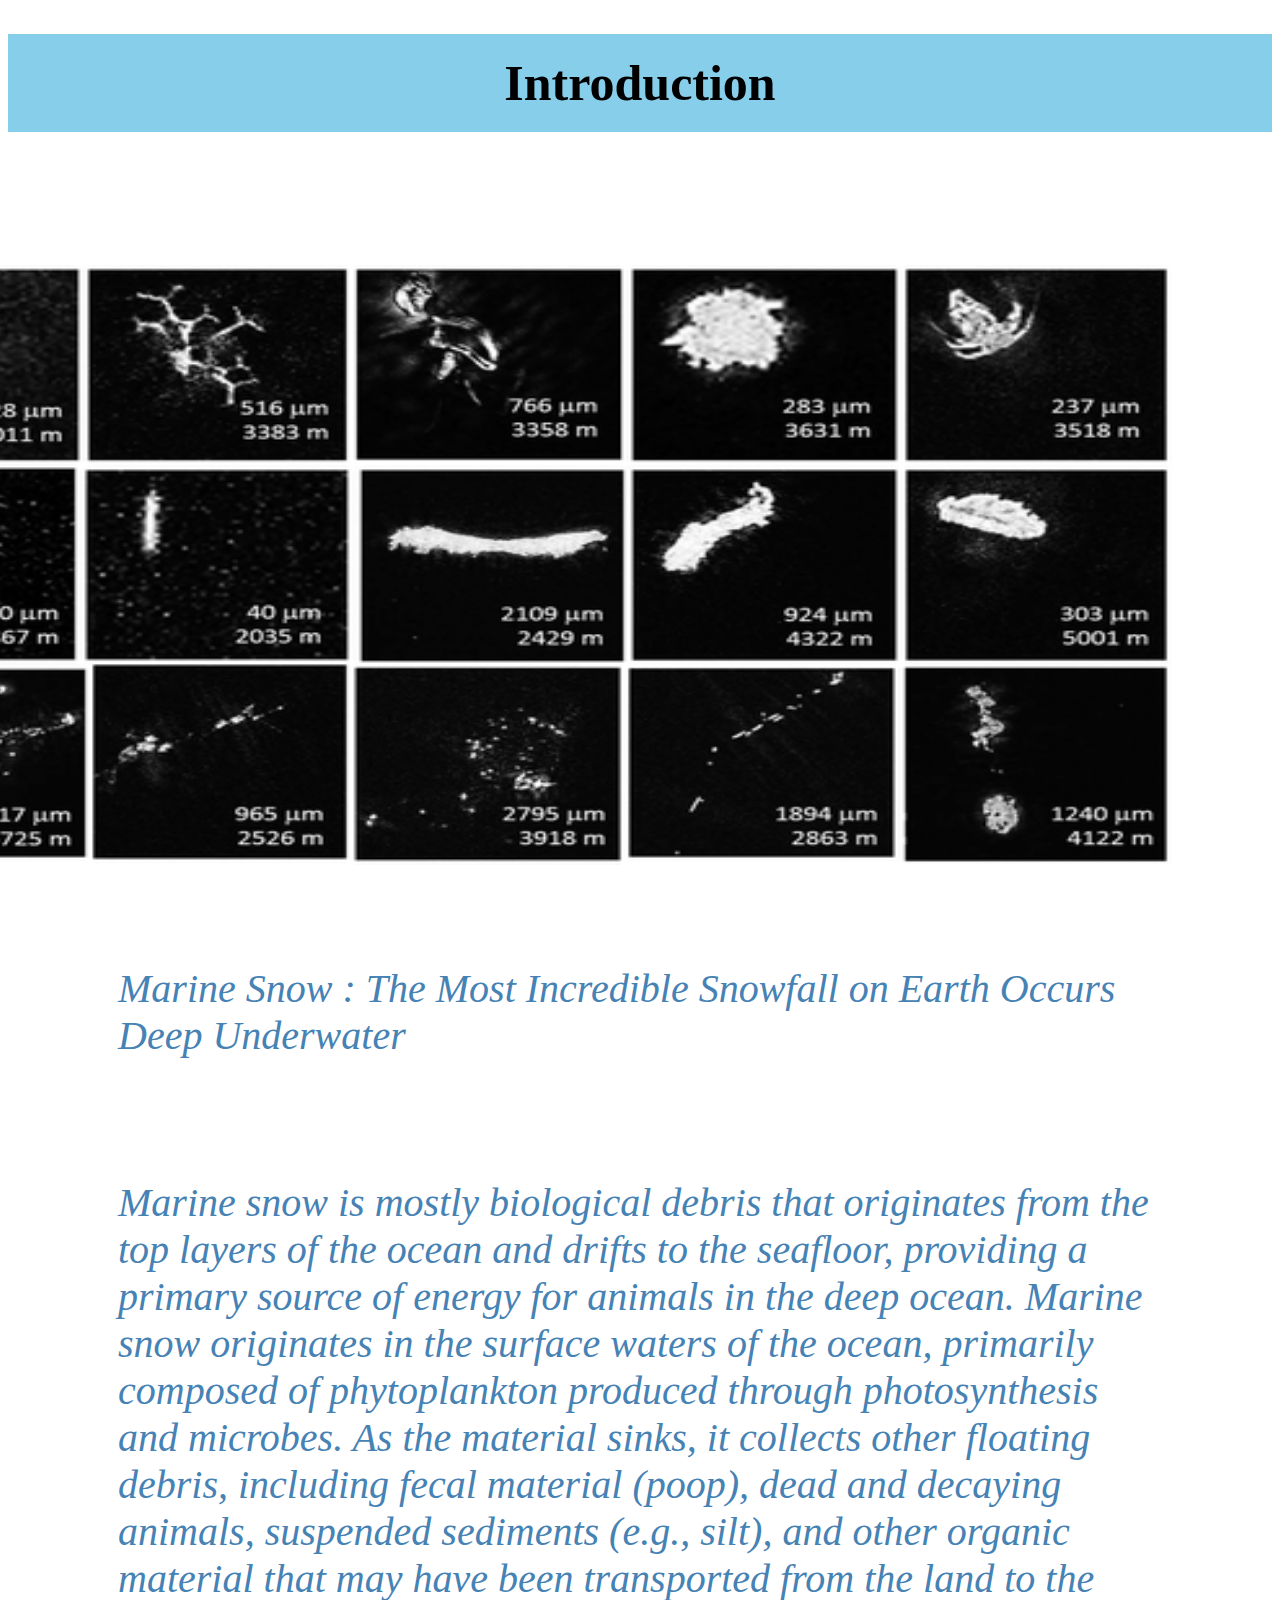
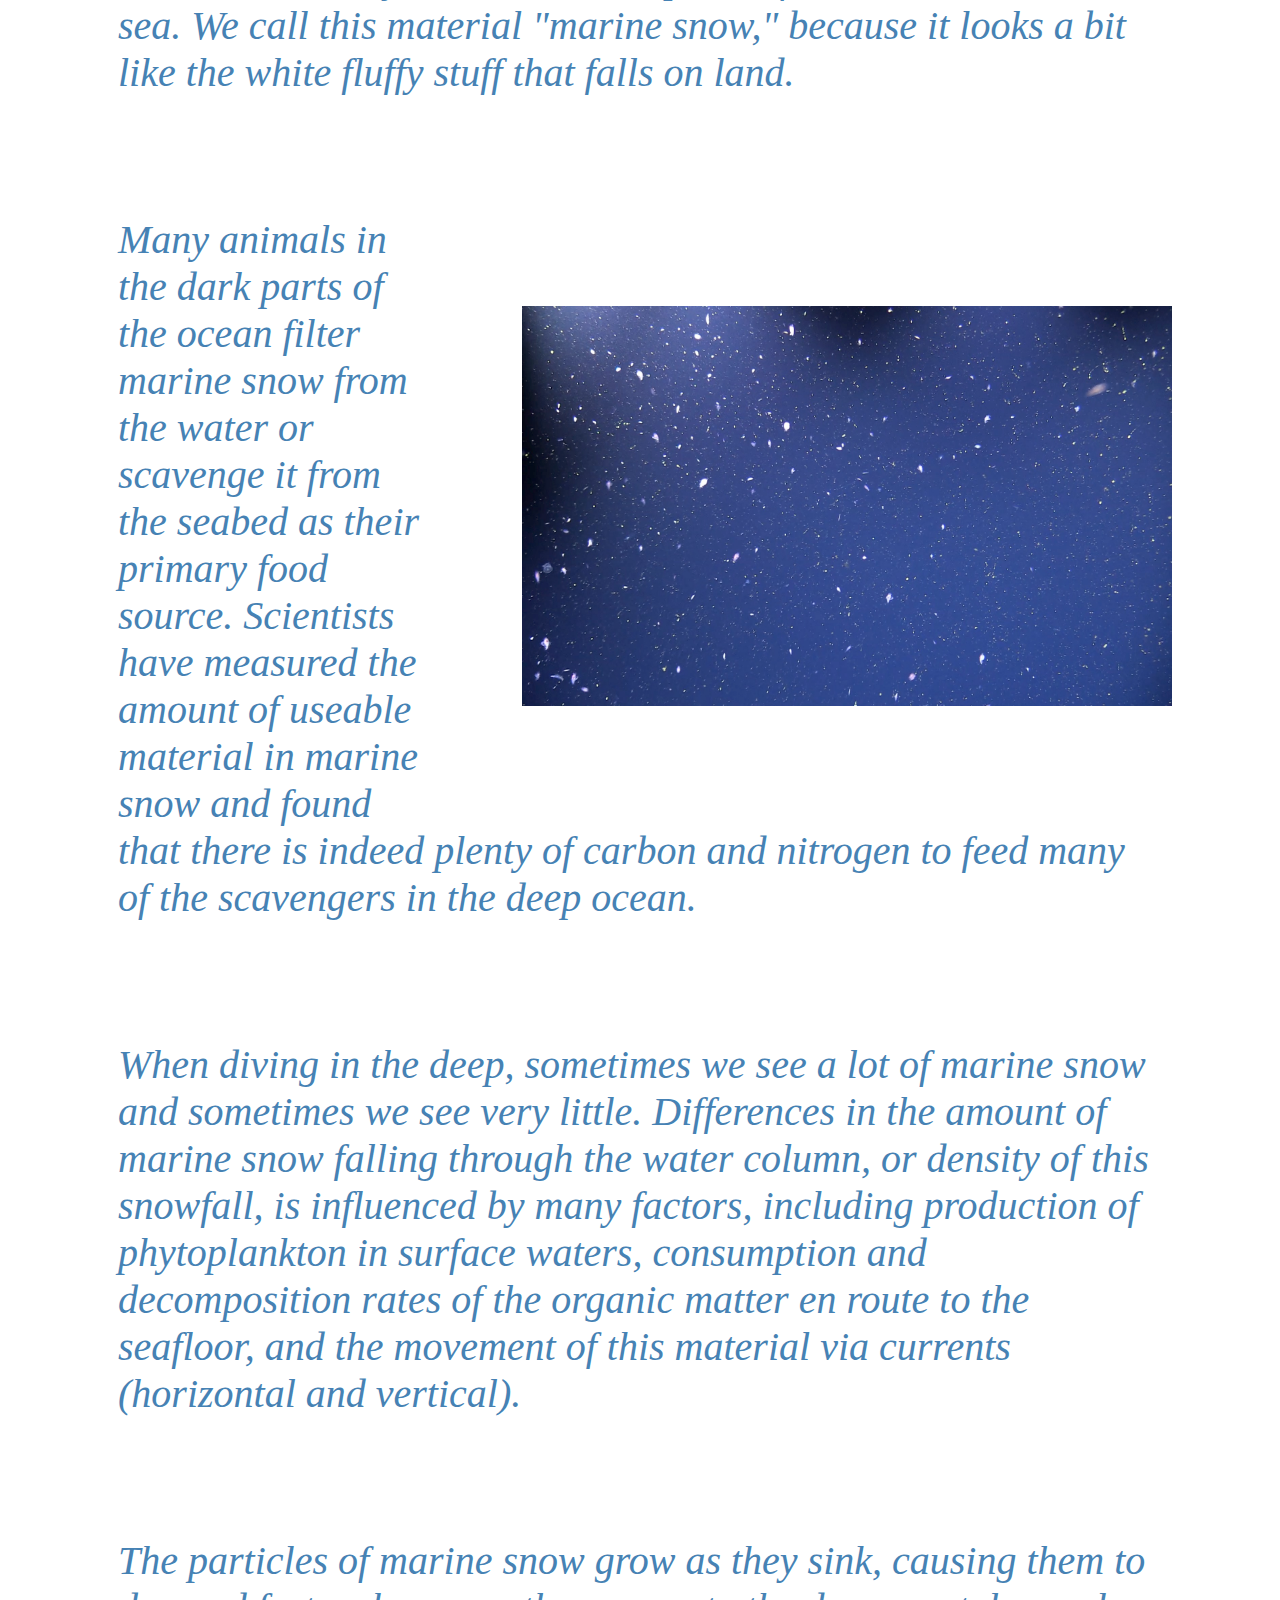
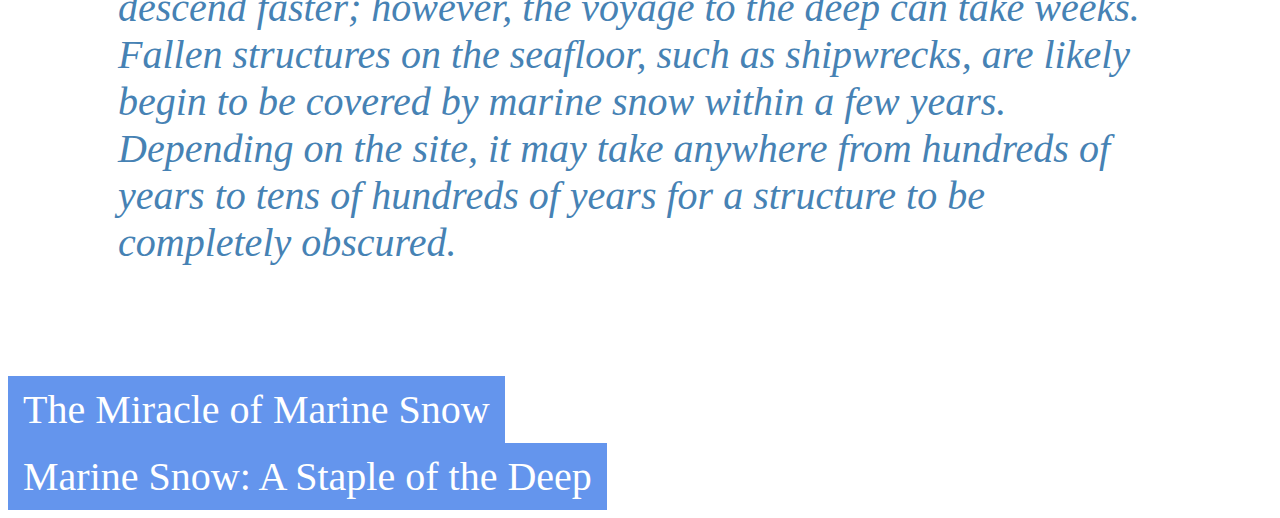
==== commit e0de892c: "Update Introduction.html" ====
--- a/Introduction.html
+++ b/Introduction.html
@@ -26,7 +26,7 @@
         text-align: center;
         text-decoration: none;
         display: inline-block;
-        float:left;
+        float:inherit;
       }
 
       img{
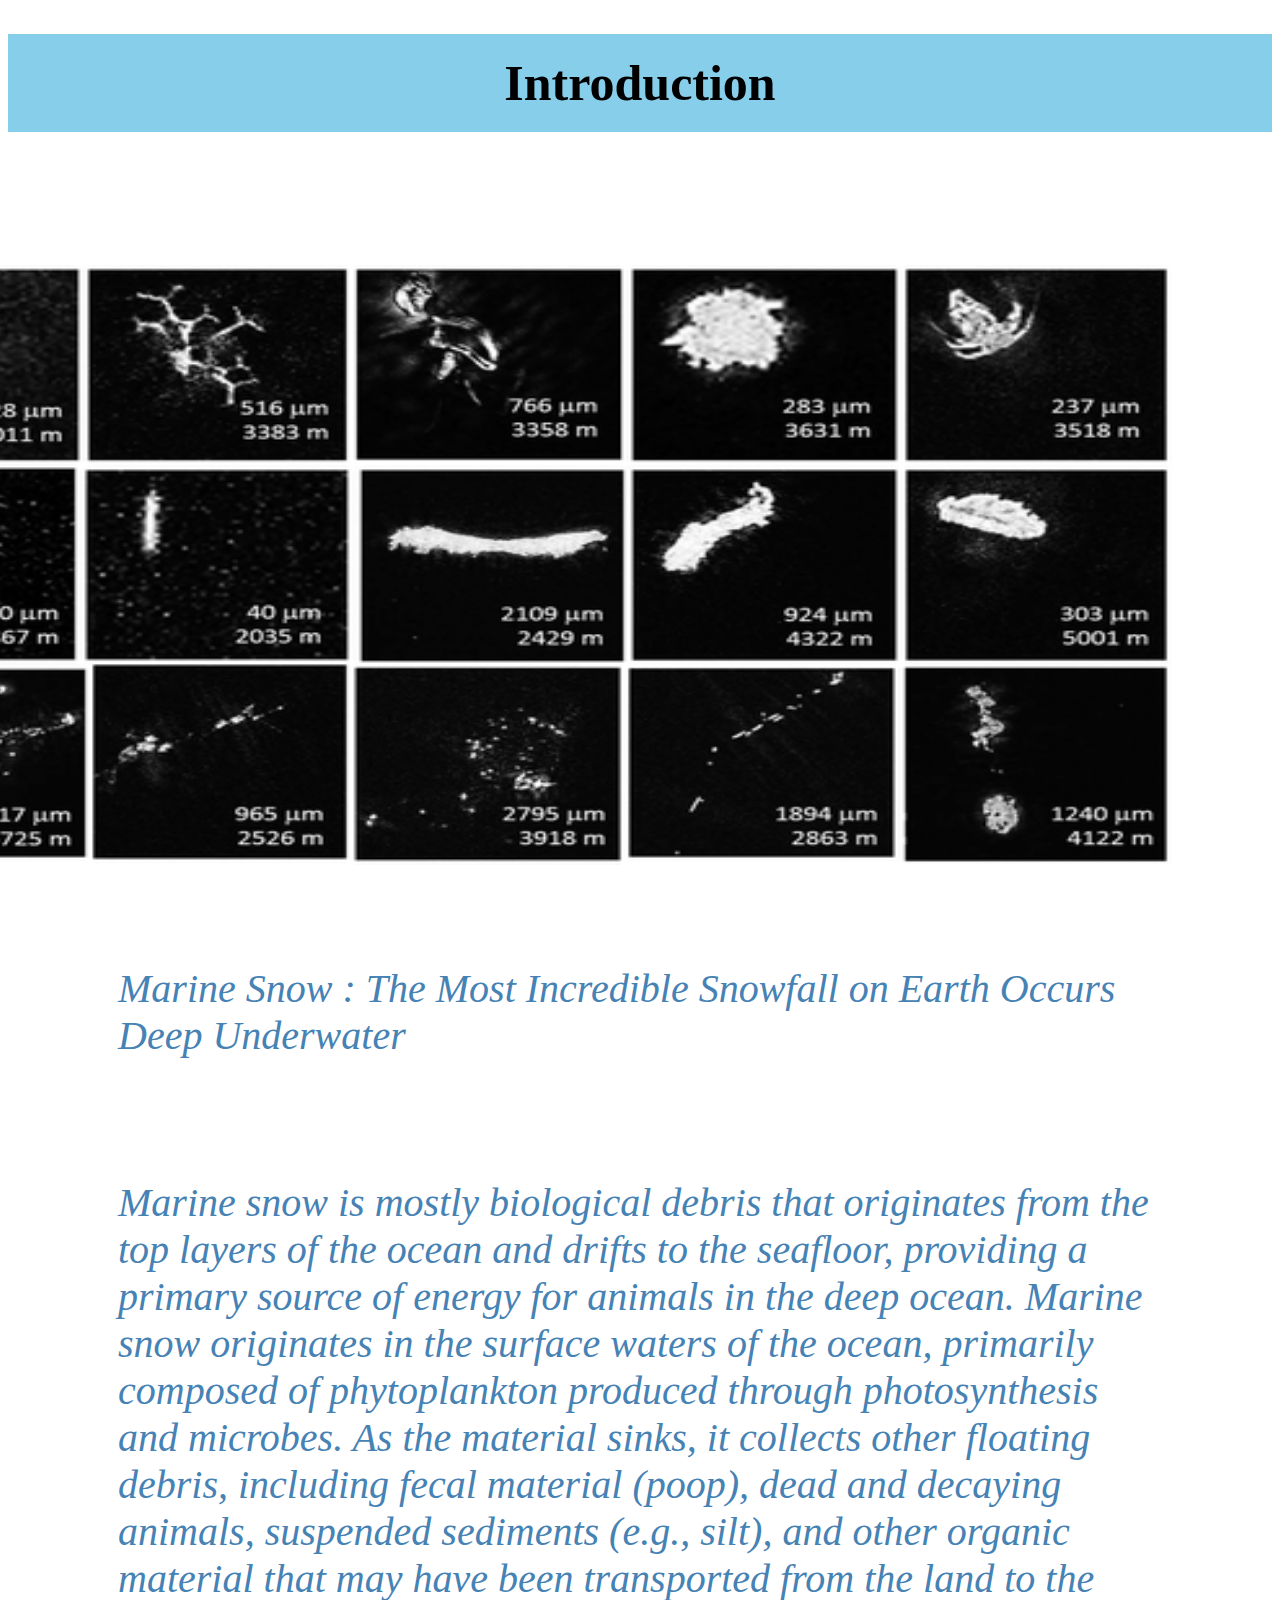
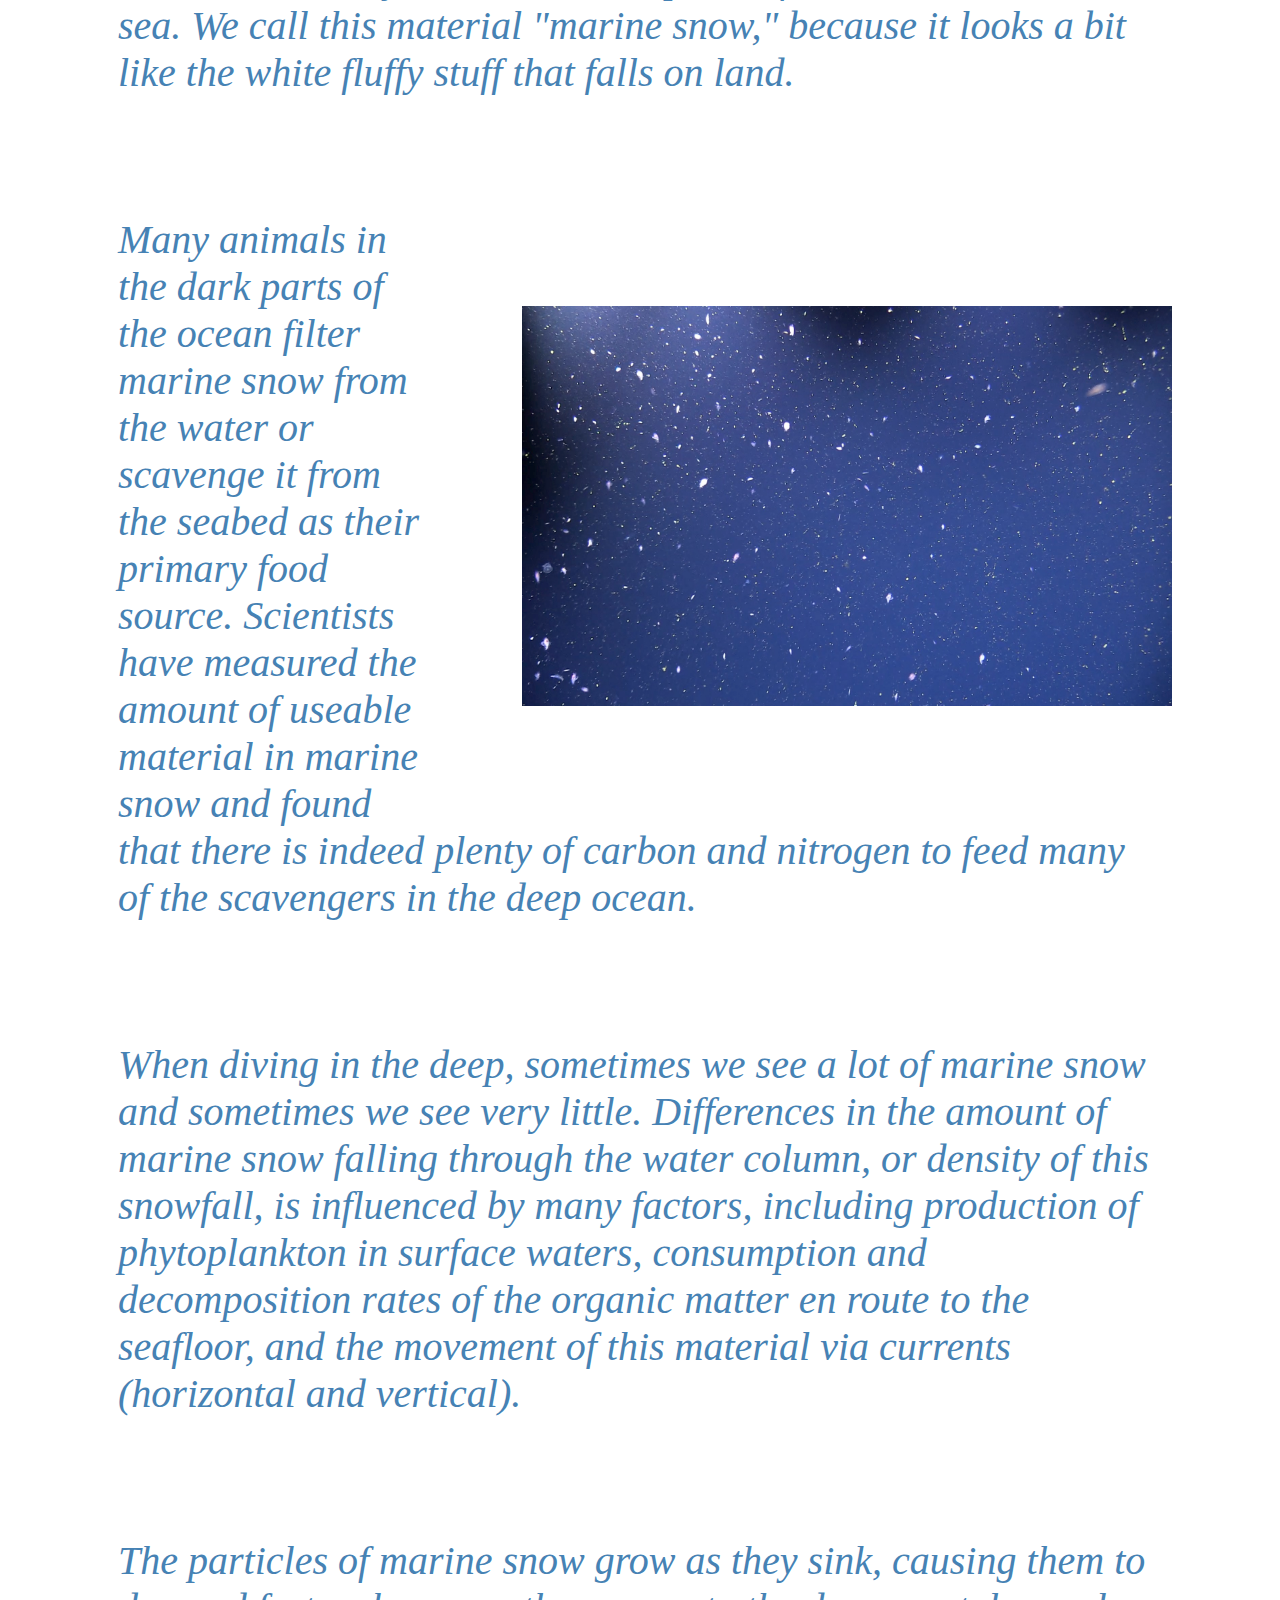
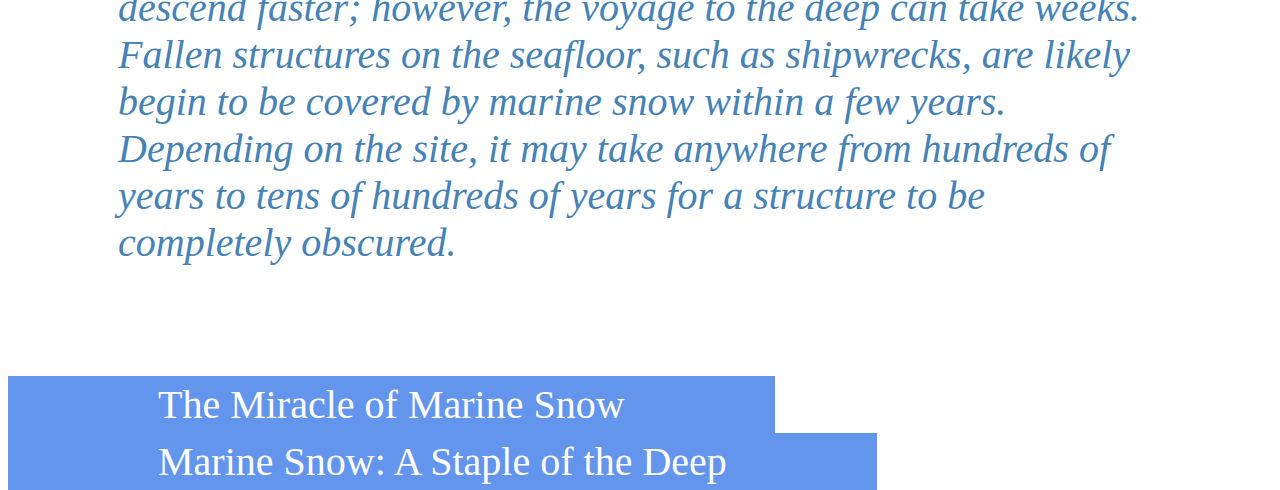
==== commit b21b95d6: "Create Introduction.html" ====
--- a/Introduction.html
+++ b/Introduction.html
@@ -21,12 +21,12 @@
       a:link, a:visited{
         background-color: #6495ED;
         color: white;
-        padding:10px 15px;
+        padding:5px 150px;
         font-size:40px;
         text-align: center;
         text-decoration: none;
         display: inline-block;
-        float:inherit;
+        float:left;
       }
 
       img{
